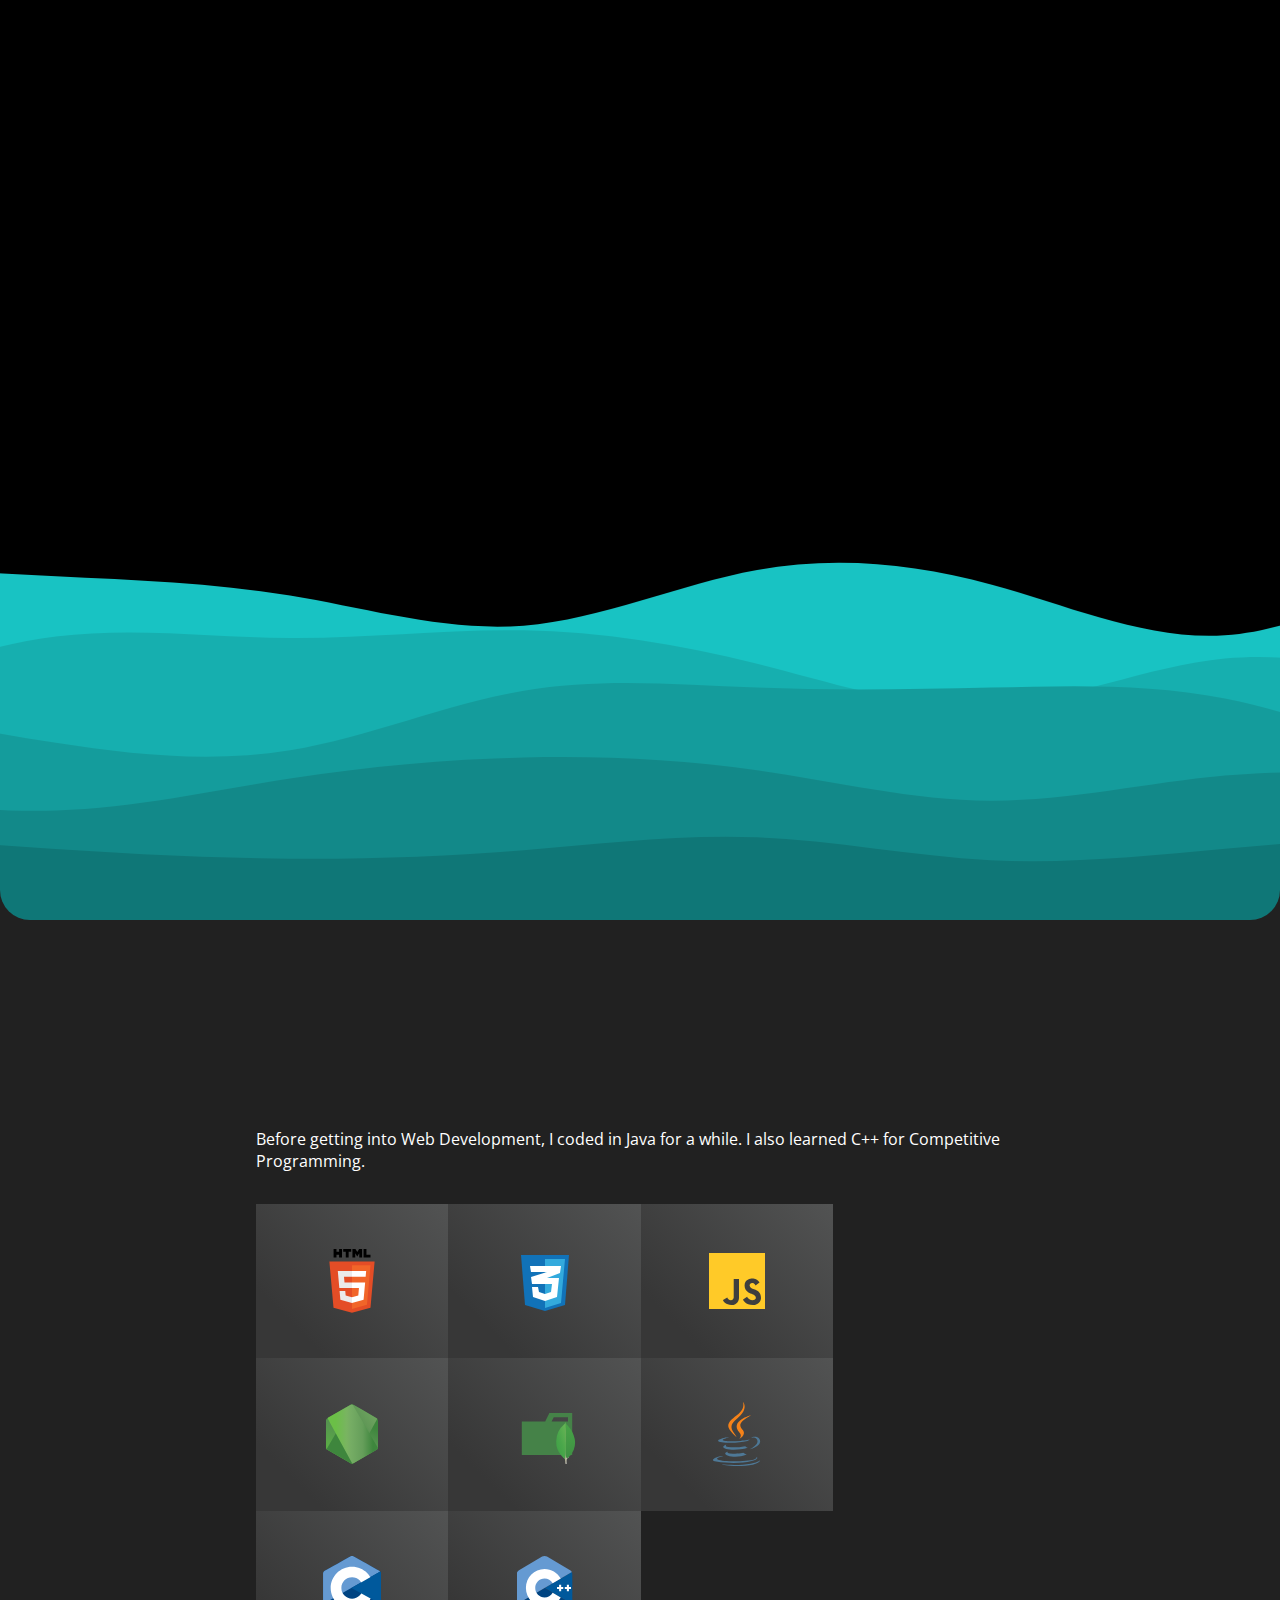
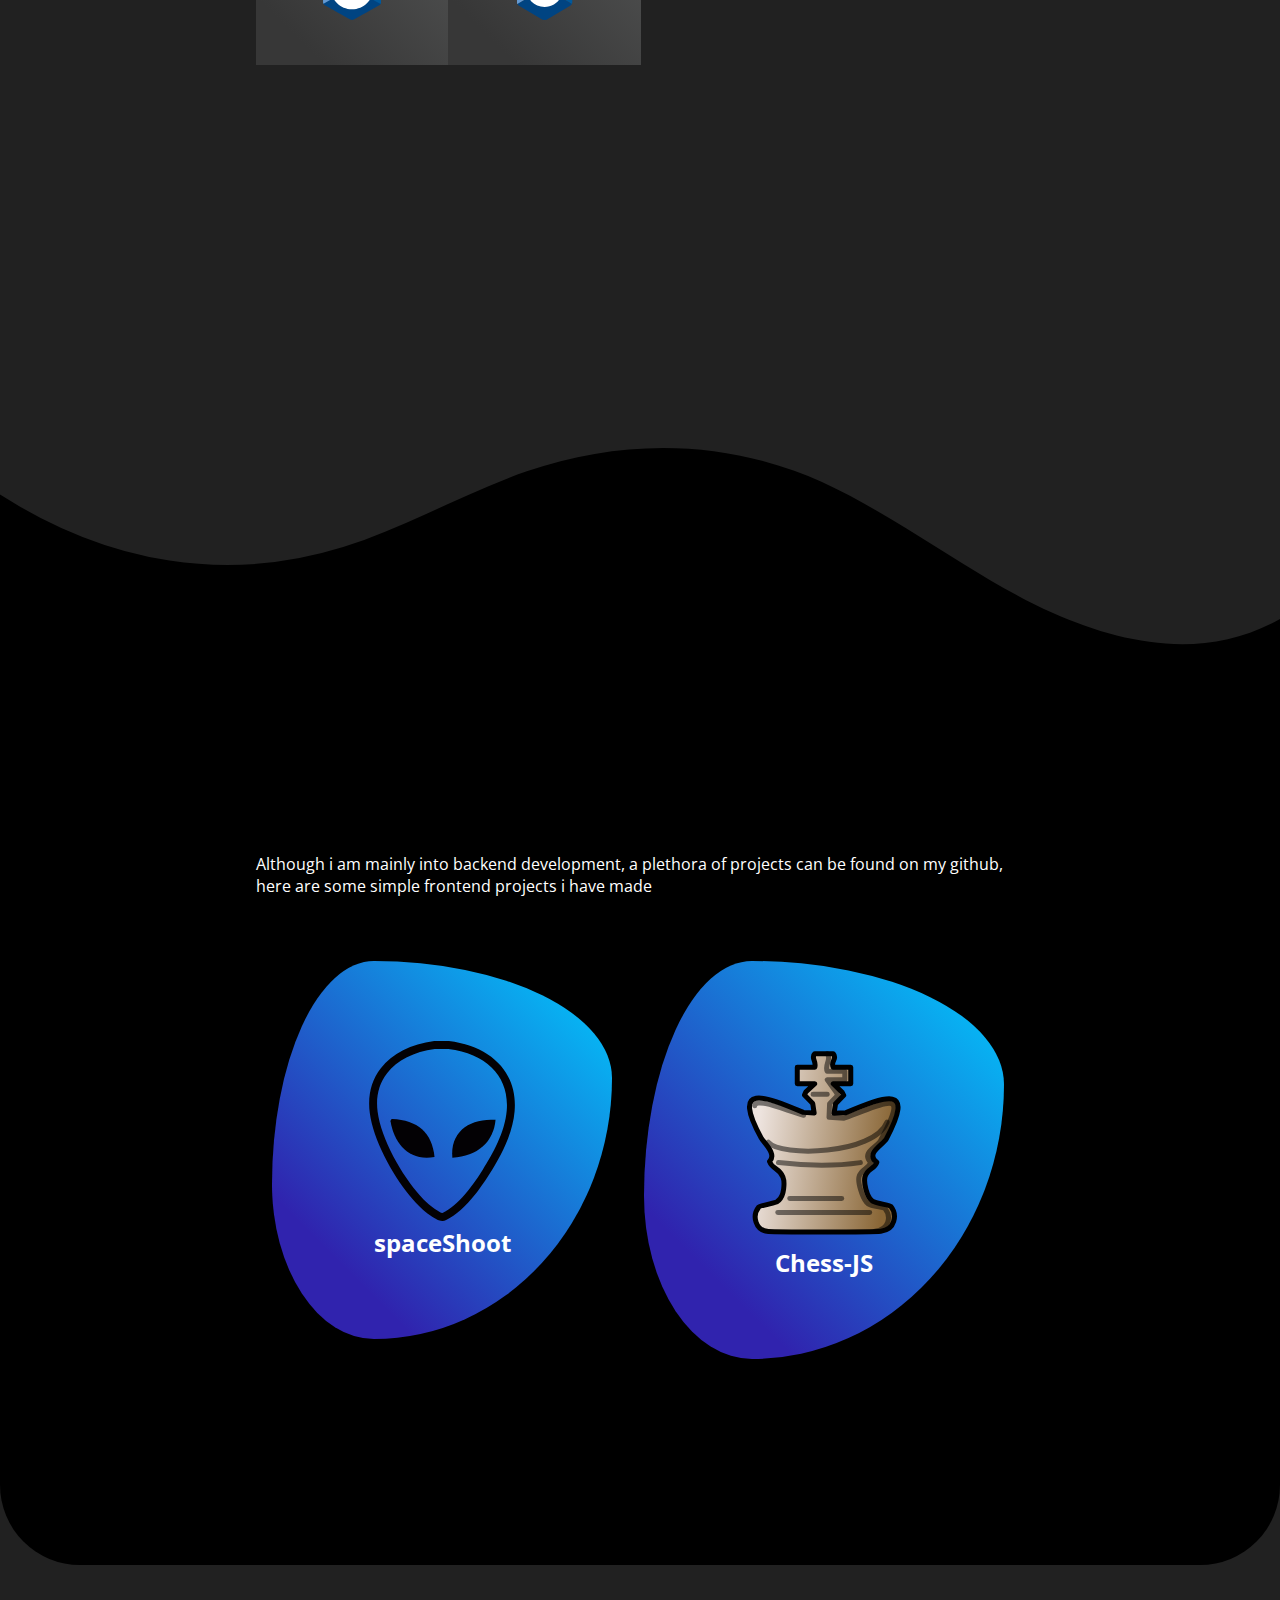
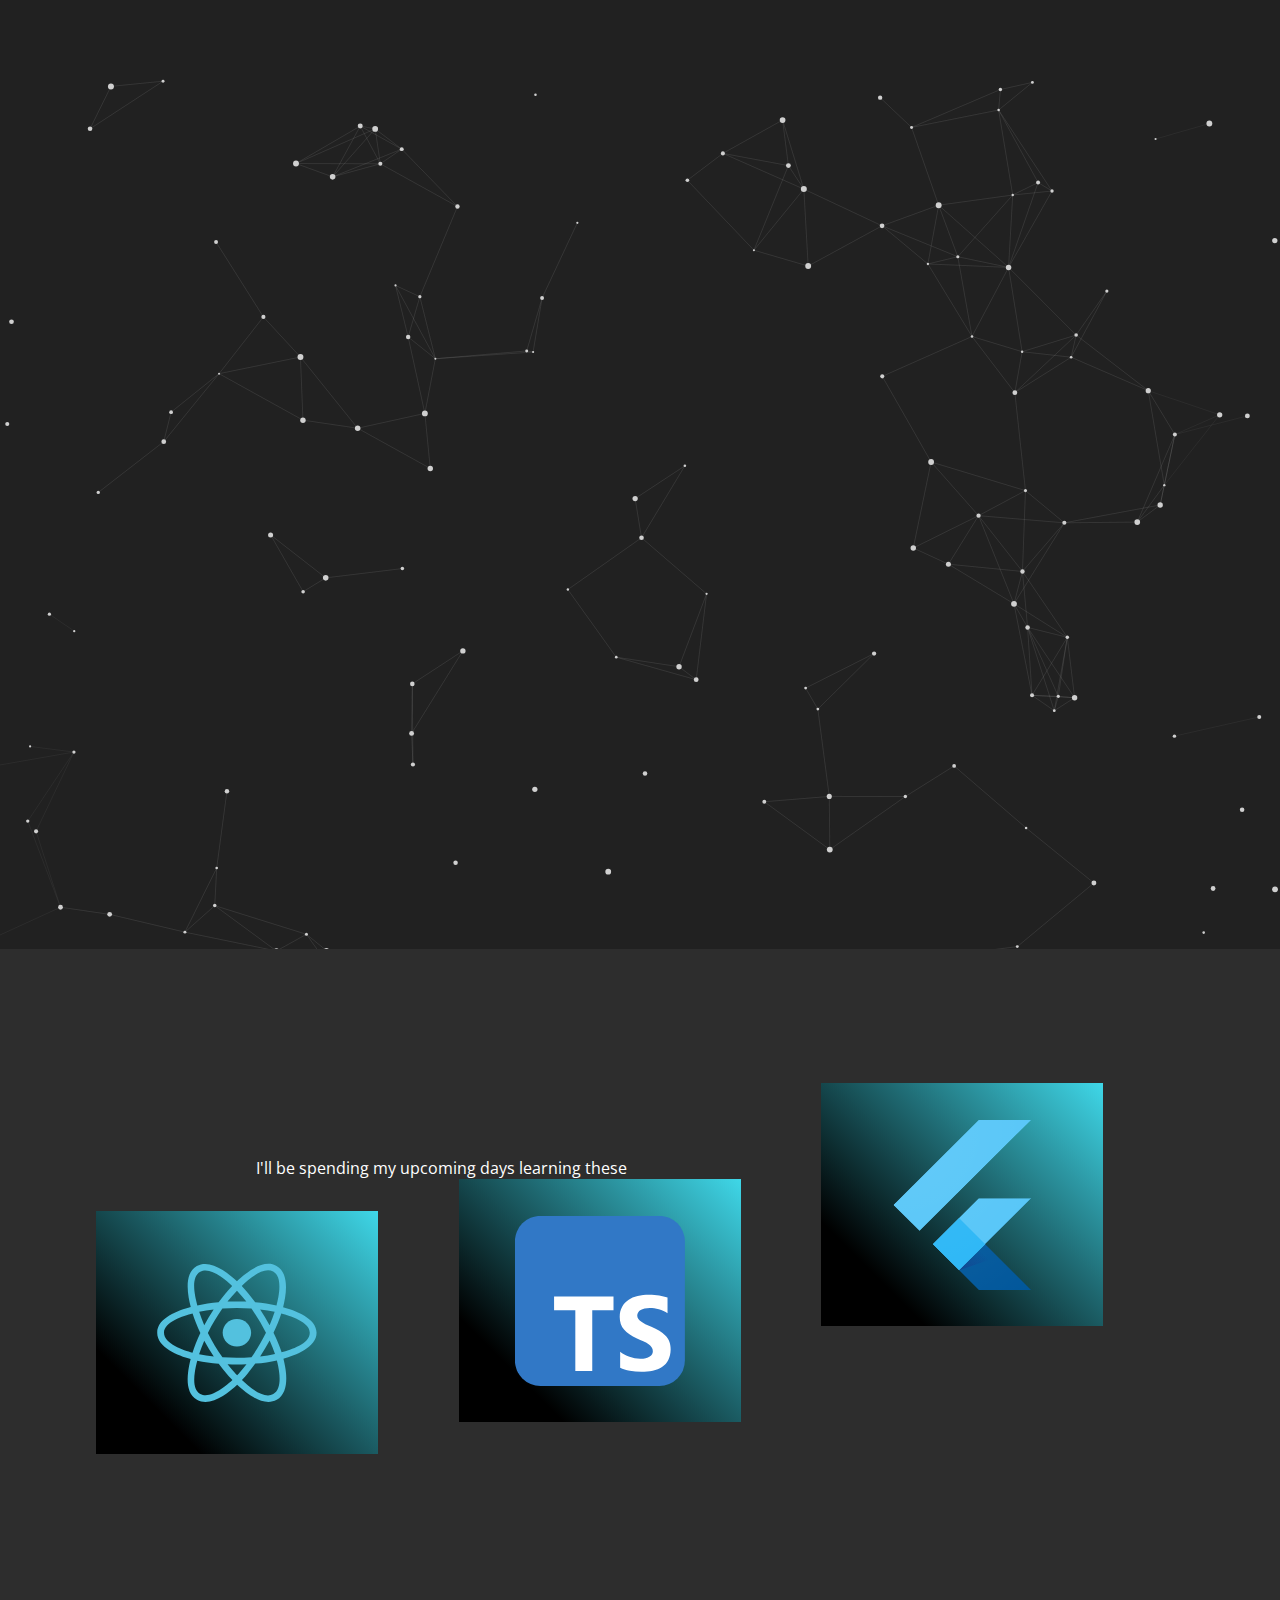
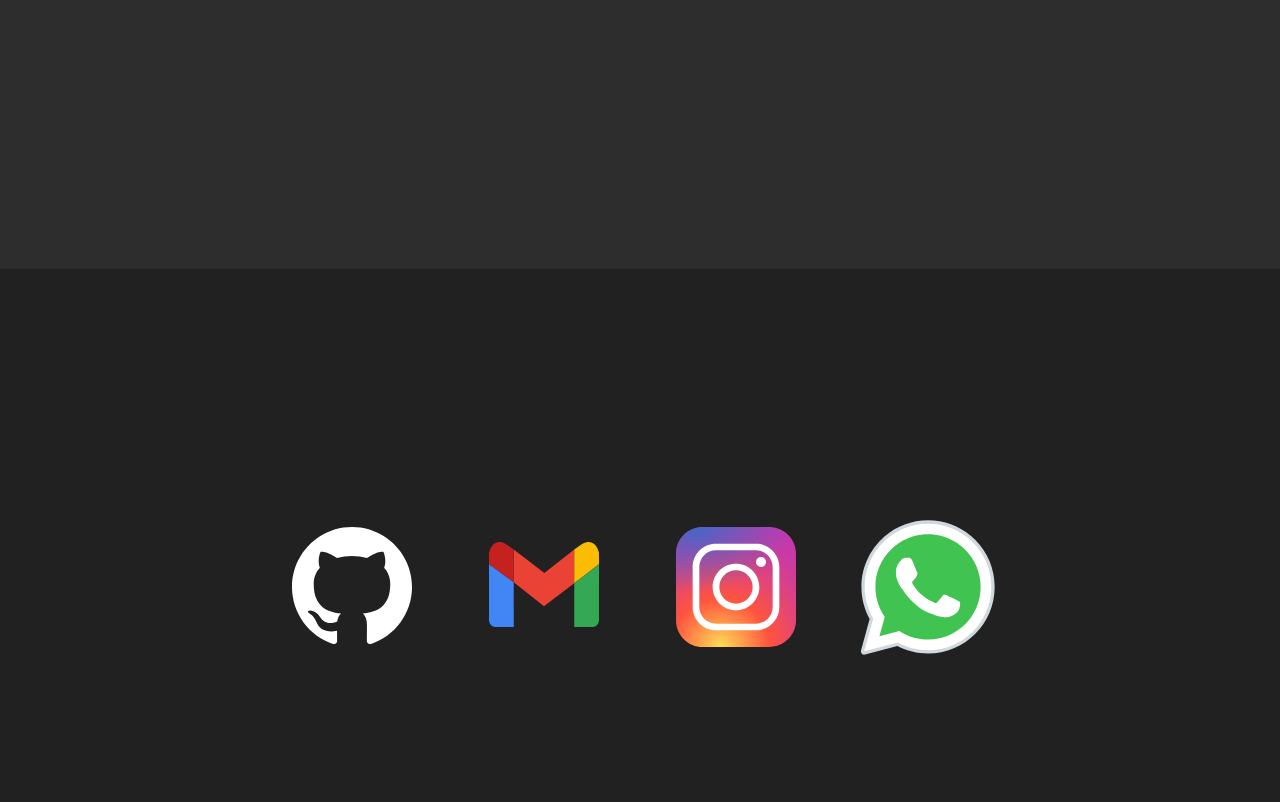
==== index.html @ 0650e553 "corrected indentation" ====
<!DOCTYPE html>
<html lang="en">
<head>
    <meta charset="UTF-8">
    <meta http-equiv="X-UA-Compatible" content="IE=edge">
    <meta name="viewport" content="width=device-width, initial-scale=1.0">
    <link rel="preconnect" href="https://fonts.googleapis.com">
    <link rel="preconnect" href="https://fonts.gstatic.com" crossorigin>
    <link href="https://fonts.googleapis.com/css2?family=Open+Sans&display=swap" rel="stylesheet">
    <link rel="stylesheet" href="style.css">
    <title>Personal Portfolio</title>
</head>
<body>
    
    <section id="section_intro" class="bot_round">
        <h1 class="heading">Hi there!<span class="wave_hi">👋</span></h1>
        <div style="width:8rem"><p style='--animDelay:1s;' class="typ_anim">I'm Kislay Verma,</p></div>
        <div style="width:31.1rem"><p style='--animDelay:3s;' class="typ_anim">An engineering fresher at IIT(BHU), and a programming aficionado.</p></div>
        <div style="width:30.5rem"><p style='--animDelay:5s;' class="typ_anim">I am primarily into Web Development, but I am also fascinated by</p></div>
        <div style="width:22.1rem"><p style='--animDelay:7s;' class="typ_anim"> Competitive Programming and (recently) Web3.</p></div>
        <div style="width:33.5rem"><p style='--animDelay:9s;' class="typ_anim">I recently became a core member of the Club Of Programmers, IIT(BHU).</p></div>
        <br>
        <div style="width:35.5rem"><p style='--animDelay:12s;' class="typ_anim">I am also a polyglot, and I can speak 6 languages at varying levels of fluency.</p></div>
        <img src="./Images/me2.png" alt="my image" class="me">
        
    </section>

    <section class="tech_stacks">
        
        <h1>My Tech Stack</h1>
        <p>Before getting into Web Development, I coded in Java for a while. I also learned C++ for Competitive Programming.</p>
        <div class="tech_stack_container" style="--c2:#525353;--c1:rgb(55, 55, 55);">
            <div class="tech_stack" style="--altitude:0rem;">
                <img src="Images/html.svg" title="HTML" alt="html">
            </div>
            <div class="tech_stack" style="--altitude:0rem;">
                <img src="Images/css.svg" title="CSS" alt="css">
            </div>
            <div class="tech_stack" style="--altitude:0rem;">
                <img src="Images/js.svg" title="JavaScript" alt="js">
            </div>
            <div class="tech_stack" style="--altitude:0rem;">
                <img src="Images/node.svg" title="NodeJS" alt="node">
            </div>
            <!-- <div class="tech_stack" style="--altitude:0rem;">
                <img src="Images/express.svg" title="ExpressJS" alt="express">
            </div> -->
            <div class="tech_stack" style="--altitude:0rem;">
                <img src="Images/mongodb.svg" title="MongoDB" alt="MongoDB">
            </div>
            <div class="tech_stack" style="--altitude:0rem;">
                <img src="Images/java.svg" alt="Java">
            </div>
            <div class="tech_stack" style="--altitude:0rem;">
                <img src="Images/c.svg" alt="C">
            </div>
            <div class="tech_stack" style="--altitude:0rem;">
                <img src="Images/cpp.svg" alt="C++">
            </div>
        </div>
        <div class="custom_curv">
            <svg data-name="Layer 1" xmlns="http://www.w3.org/2000/svg" viewBox="0 0 1200 120" preserveAspectRatio="none">
                <path d="M985.66,92.83C906.67,72,823.78,31,743.84,14.19c-82.26-17.34-168.06-16.33-250.45.39-57.84,11.73-114,31.07-172,41.86A600.21,600.21,0,0,1,0,27.35V120H1200V95.8C1132.19,118.92,1055.71,111.31,985.66,92.83Z" class="shape-fill"></path>
            </svg>
        </div>
    </section>


    
    <section class="frontend_projs black">
        <h1>My frontend projects</h1>
        <p>Although i am mainly into backend development, a plethora of projects can be found on my github, here are some simple frontend projects i have made</p>
        <div id="proj_grid">
            <a href="https://kuv2707.github.io/spaceShoot/" target="_blank">
                <div class="card">
                    <img src="./Images/alien.svg" alt="chess_icon">
                    <h2>spaceShoot</h2>
                </div>

            </a>
            <a href="https://kuv2707.github.io/Chess-JS/" target="_blank">
                <div class="card">
                    <img src="./Images/wk.svg" alt="chess_icon">
                    <h2>Chess-JS</h2>
                </div>

            </a>
            <a href="https://kuv2707.github.io/Minesweeper-JS/" target="_blank">
                <div class="card">
                    <p style="font-size:150px">💣</p>
                    <h2>Minesweeper-JS</h2>
                </div>

            </a>
            <a href="https://kuv2707.github.io/2048-JS/" target="_blank">
                <div class="card">
                    <p style="font-size:150px">&nbsp;2&nbsp;</p>
                    <h2>2048-JS</h2>
                </div>

            </a>
        </div>
    </section>
    <section class="copsanim">
        <h1>A little something I made...</h1>
        <canvas class="anim"></canvas>
    </section>
    <section class="bgcol212121" id="blob_anim">
        
        <h1>Future plans</h1>
        <p>I'll be spending my upcoming days learning these</p>
        <div class="tech_stack_container_fut" style="--c1:black;--c2:rgb(63, 215, 232);">
            <div class="tech_stack fut_tech" style="--altitude:2rem;">
                <img src="Images/react.svg" title="ReactJS" alt="react">
            </div>
            <div class="tech_stack fut_tech" style="--altitude:0rem;">
                <img src="Images/ts.svg" title="TypeScript" alt="ts">
            </div>
            <div class="tech_stack fut_tech" style="--altitude:-6rem;">
                <img src="Images/flutter.svg" title="Flutter" alt="flutter">
            </div>
        </div>
    </section>
    
    <section id="section_social">
        <h1>Get in touch with me</h1>
        <div id="reach_me">
            <a href="https://github.com/kuv2707/" target="_blank">
                <img class="social" src="./Images/github.svg" alt="github">
            </a>
            <a href="mailto:kislayuv27[at]gmail.com" target="_blank">
                <img class="social" src="./Images/gmail.svg" alt="gmail">
            </a>
            <a href="https://www.instagram.com/kuv_2707/" target="_blank">
                <img class="social" src="./Images/insta.svg" alt="instagram">
            </a>
            <a href="https://wa.me/918340501229" target="_blank">
                <img class="social" src="./Images/wapp.svg" alt="whatsapp">
            </a>
            <a href="https://www.linkedin.com/in/kislay-verma-147614256/" target="_blank">
                <img class="social" src="./Images/linkedin.svg" alt="linkedin">
            </a>
            <a href="https://twitter.com/kislayuv27" target="_blank">
                <img class="social" src="./Images/twitter.svg" alt="twitter">
            </a>
        </div>
    </section>
    <script src="./scripts/intersect.js"></script>
    <script src="./scripts/COPS_anim.js"></script>
</body>
</html>
---- style.css ----
html
{
    font-family: "Open Sans", sans-serif;
    
}
@media only screen and (max-width: 600px) {
    html
    {
        font-size: 12px;
    }
}
:root
{
    --techStackHt:125vh;
}
*
{
    border: none;
    margin:0;
    padding:0;
    transition: all .5s;
    user-select: none;
}
*:link,:visited
{
    text-decoration: none;
    color: white;
}
*::selection
{
    background-color: rgb(110, 110, 110);
    border-radius: 10px;
}
body
{
    margin:0;
    background-color: rgb(33, 33, 33);
    color:white;
    overflow-x: hidden;
}
::-webkit-scrollbar
{
    width: 15px;
}
::-webkit-scrollbar-thumb
{
    background-color:#18c3c3;
    border-radius: 10px;
}
.wave_hi
{
    display: inline-block;
    transition-property: scale,translate;
    transition-duration: 200ms;
}
.wave_hi:hover
{
    animation: wave 200ms linear infinite;
    transform-origin: center;
    scale:1.9;
    translate: 15px;
}
@keyframes wave {
    0% {
      transform: rotate( 0.0deg) ;
    }
    50% {
      transform: rotate(14.0deg) ;
    }
    100% {
        transform: rotate( 0.0deg) ;
      }
}
h1
{
    margin-bottom: 2rem;
    /* color:#212121; */
    opacity:0;
}
.drop_down_anim
{
    animation:drop-down 1s ease-out forwards;
}
@keyframes drop-down {
    
    0%
    {
        transform:  translateY(-100px);
        opacity: 0;
    }
    100%{
        transform:  translateY(0);
        opacity: 1;
    }
}
.typ_anim
{
    animation: typing 2s linear forwards;
    animation-delay: var(--animDelay);
    white-space: nowrap;
    overflow: hidden;
    width:0;
}
@keyframes typing {
    from {
      width: 0;
    }
    to {
      width: 100%;
    }
  }
  
  @keyframes blinkTextCursor {
    from {
      border-right-color: white;
    }
    to {
      border-right-color: transparent;
    }
  }
section
{
    min-height: 80vh;
    position: relative;
    /* display: flex;
    flex-direction: column;
    align-items: center; */
    padding: 100px 20vw;
    overflow: hidden ;
}
.me
{
    position: absolute;
    transform:  translateY(-1600px);
    right:5rem;
    animation:drop-in 2.5s ease-out forwards, wobble 10s linear infinite;
    animation-delay: 3s;
    animation-timing-function: cubic-bezier(0.34, 1.56, 0.64, 1);
    transition-property: scale;
    transition-duration: 200ms;
    height:25rem;
}
.me:hover
{
    scale: 1.1;
}
@keyframes drop-in {
    0%
    {
        transform:  translateY(-1600px);
        /* border-radius: 19% 81% 24% 76% / 64% 52% 48% 36%   ; */
    }
    60%
    {
        /* border-radius: 59% 41% 41% 59% / 43% 30% 70% 57%   ; */
    }
    100%{
        transform:  translateY(-16rem);
        /* border-radius: 19% 81% 24% 76% / 64% 52% 48% 36%  ; */
    }
}
.bord_curv
{
    border-bottom-left-radius: 50%;
    border-bottom-right-radius: 50%;
    border-top-left-radius: 30px;
    border-top-right-radius: 30px;
}

.frontend_projs
{
    border-bottom-left-radius: 80px;
    border-bottom-right-radius: 80px;
    margin-bottom: 4rem;
}


.bgcol212121
{
    background-color: rgb(45, 45, 45);
}
.favcol
{
    background-color:#0f7777;
}
.black
{
    background-color: black;
}
.tech_stacks
{
    min-height: var(--techStackHt);
}
.tech_stack_container_fut
{
    display: grid;
    grid-template-columns: repeat(3,1fr);
    margin-left: -10rem ;
    margin-right: -10rem;
}

@media only screen and (max-width: 600px) {
    .tech_stack_container_fut
    {
        display: grid;
        grid-template-rows: repeat(3,1fr);
        grid-template-columns: 0;
        margin-left: -10rem ;
        margin-right: -10rem;
    }
}

@media only screen and (min-width: 600px) {
    .tech_stack_container_fut
    {
        display: grid;
        grid-template-columns: repeat(3,1fr);
        margin-left: -10rem ;
        margin-right: -10rem;
    }
}
.tech_stack_container
    {
        display: flex;
        flex-wrap: wrap;
        margin-top:2rem;
        /* margin-left: -10rem ;
        margin-right: -10rem; */
    }
.tech_stack
{
    width:8vw;
    height:8vw;
    background-color: white;
    animation: wobble 12s linear infinite;
    padding:2vw 5vh;
    /* margin-left: -10rem; */
    background-image: linear-gradient(45deg,var(--c1) 20%,var(--c2) 100%);
    transform: translateY(var(--altitude));
}
.tech_stacks .tech_stack *
{
    height:5vw;
    position: absolute;
    left:50%;
    top:50%;
    transform: translateX(-50%) translateY(-50%);
    padding-left: 0;
    transition: border-radius 200ms ease-out;
}
.custom_curv {
    position: absolute;
    top: 0;
    left: 0;
    width: 100%;
    overflow: hidden;
    transform: rotate(0) translateY(var(--techStackHt));
}

.custom_curv svg {
    position: relative;
    display: block;
    width: calc(100% + 1.3px);
    height: 217px;
}

.custom_curv .shape-fill {
    fill: black;
}
h1
{
    font-size: 3.5rem;
}

#layered_waves
{
    position: absolute;
    width:100vw;
    height:100vh;
    margin: -100px -20vw;
    z-index: -1;
}

#section_intro
{
    background-image: url("./Images/layered-waves-haikei.svg");
    background-repeat: no-repeat;
    background-size: cover;
    background-position: center;
}


.bot_round
{
    border-bottom-left-radius: 30px;
    border-bottom-right-radius: 30px;
}

.custom-shape-divider-top-1685290377 {
    position: absolute;
    top: 0;
    left: 0;
    width: 100%;
    overflow: hidden;
    transform: rotate(180deg);
}

.custom-shape-divider-top-1685290377 svg {
    position: relative;
    display: block;
    width: calc(100% + 1.3px);
    height: 138px;
}

.custom-shape-divider-top-1685290377 .shape-fill {
    fill: #212121;
}

.custom-shape-divider-bottom-1685290547 {
    position: absolute;
    bottom: 0;
    left: 0;
    width: 100%;
    overflow: hidden;
    line-height: 0;
}

.custom-shape-divider-bottom-1685290547 svg {
    position: relative;
    display: block;
    width: calc(105% + 1.3px);
    height: 241px;
}

.custom-shape-divider-bottom-1685290547 .shape-fill {
    fill: #212121;
}



#proj_grid
{
    display: flex;
    flex-direction: row;
    overflow-x: scroll;
    overflow-y: hidden;
    border-radius: 10px;
    
}
#proj_grid::-webkit-scrollbar-track {
    background-color: #073838;
    border-radius: 20px;
    scroll-padding-left: 20px;
}
.fut_tech
{
    width:15vw;
    height:15vw;
}
.fut_tech img
{
    height:70%;
    position: absolute;
    left:50%;
    top:50%;
    transform: translateX(-50%) translateY(-50%);

    object-fit: contain;
}
.card
{
    margin:4rem 3rem;
    border-radius: 30% 70% 70% 30% / 59% 31% 69% 41% ;
    background-image: linear-gradient(45deg,#3023AE 20%,#00ccff 100%);
    text-align: center;
    padding:5rem 5rem;
    margin-right:1rem;
    margin-left:1rem;
    z-index: -1;
    transition: transform 200ms ease-in-out;
    animation: wobble 12s linear infinite;
}
#blob_anim
{
    animation: wobble 12s ease-in-out infinite;
}
@keyframes wobble
{
    0%
    {
        border-radius: 49% 51% 50% 50% / 34% 52% 48% 66%  ;
    }
    50%
    {
        border-radius: 49% 51% 24% 76% / 64% 52% 48% 36%      ;
    }
    100%
    {
        border-radius: 49% 51% 50% 50% / 34% 52% 48% 66%  ;
    }
}

.card:hover
{
    transform: scale(1.1);
}
#reach_me
{
    display: flex;
    flex-direction: row;
    padding-top:30px;
    padding-bottom:30px;
    overflow-x: scroll;
    border-radius: 3px;
    
}

.social
{
    width: 10rem;
    height: 10rem;
    margin: 0 1rem;
    transition: transform 200ms ease-in-out;
}
#reach_me:hover .social:not(:hover)
{
    transform: scale(0.9);
}
.social:hover
{
    transform: scale(1.15) translateY(-1rem);
}
#section_social
{
    min-height: 200px;
    
}

.anim
{
    left:-100px;
    top:50px;
    position: absolute;
}
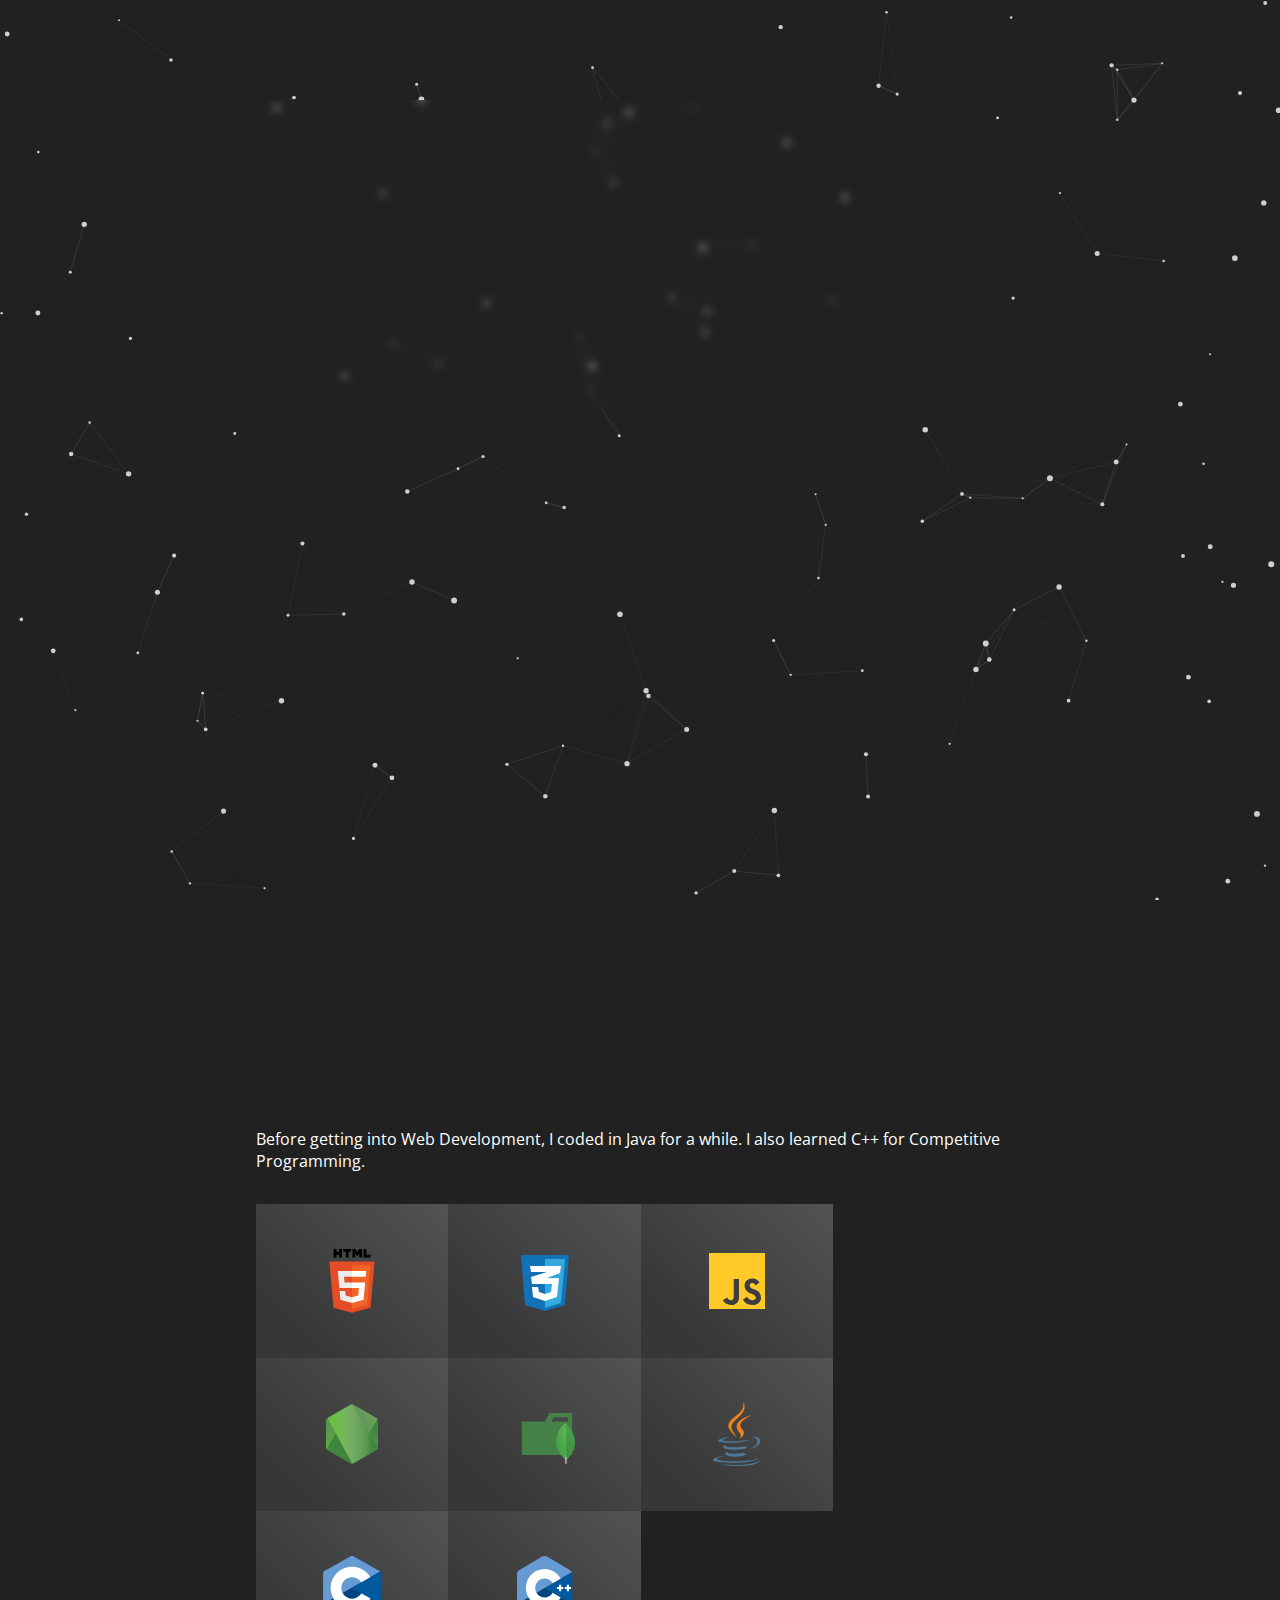
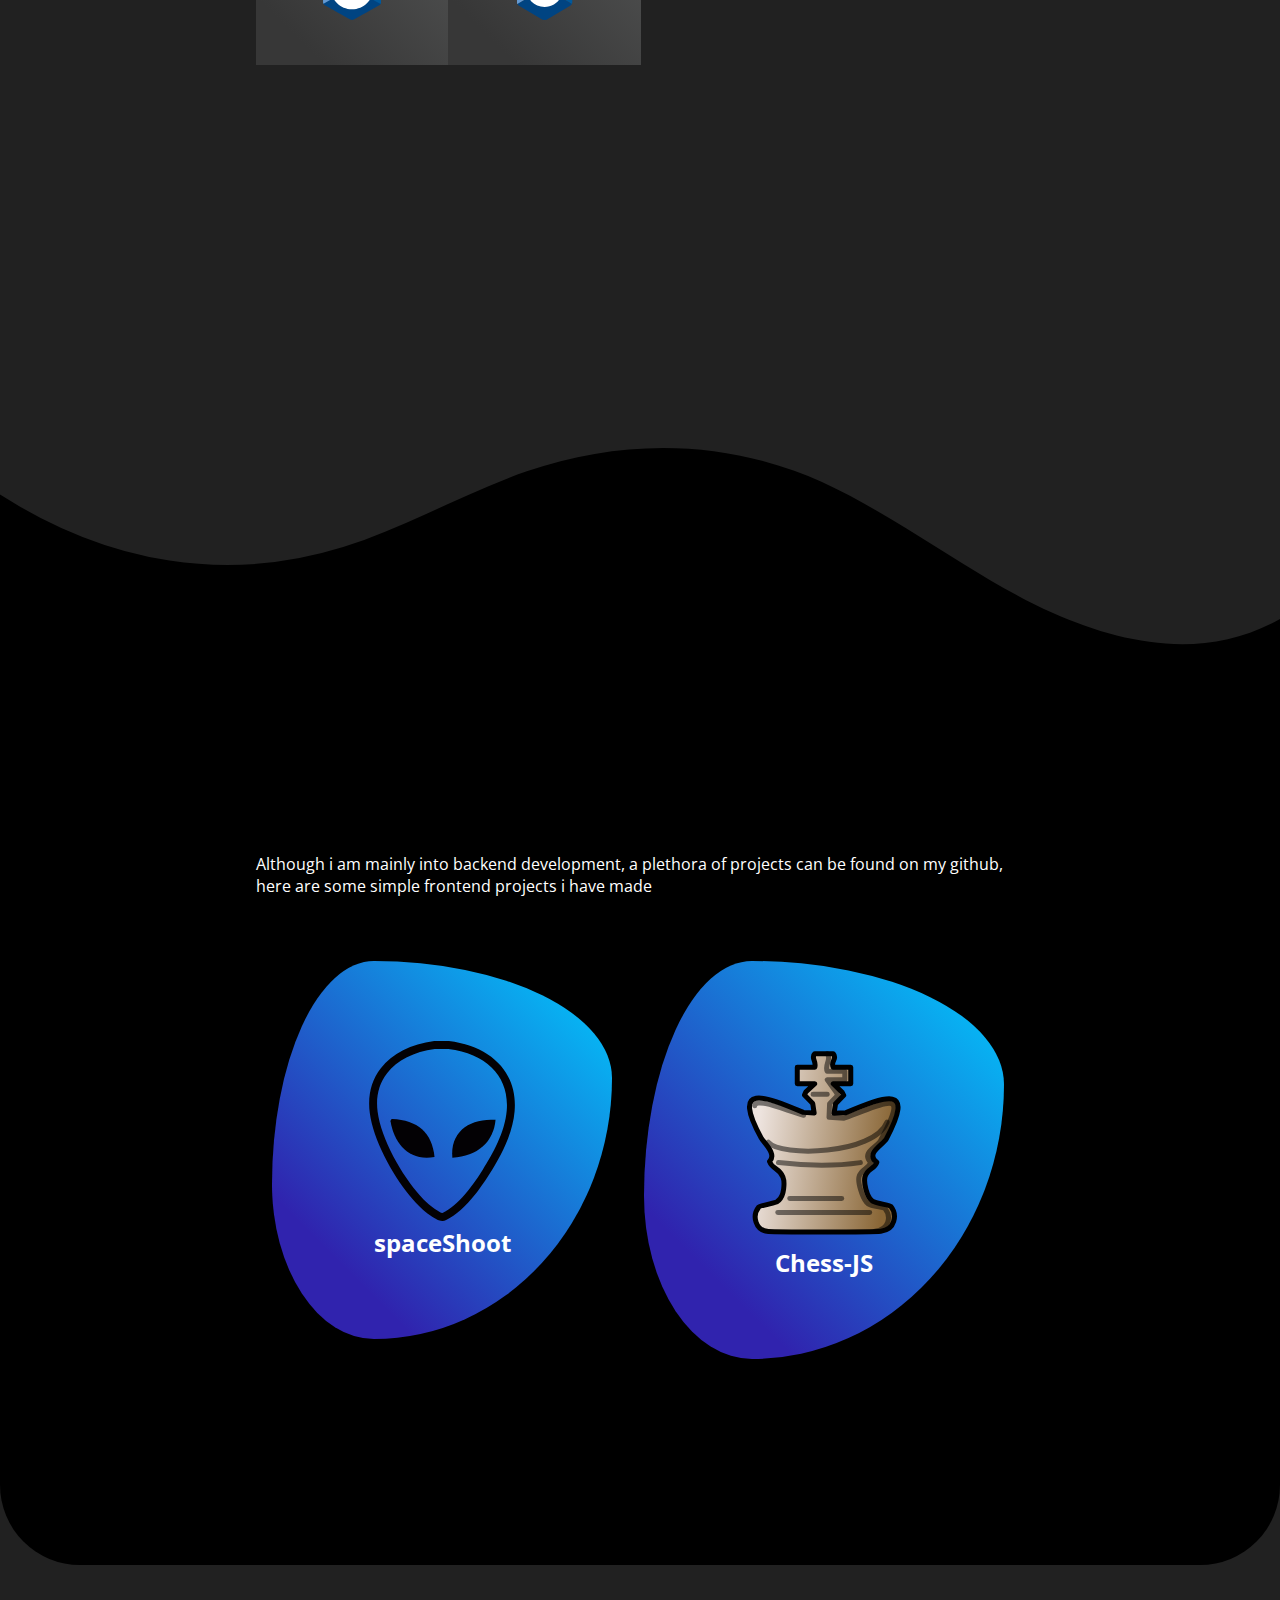
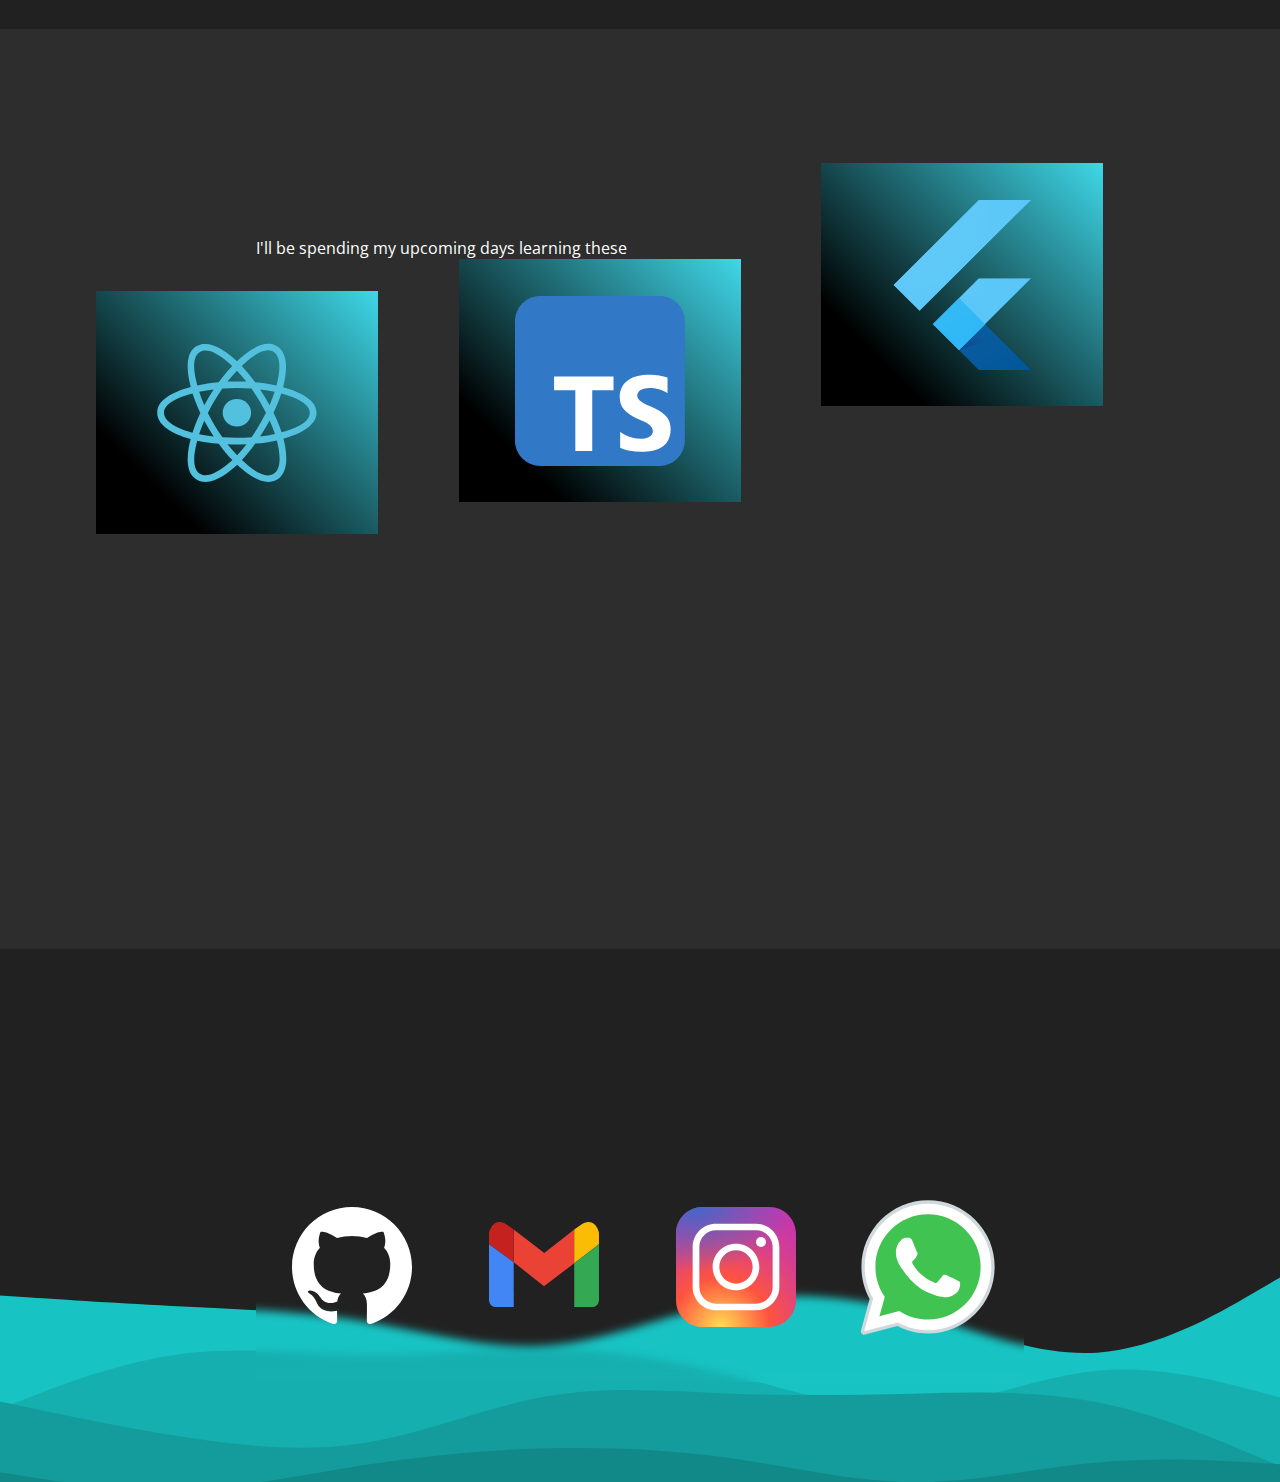
==== commit e1cfff4d: "added anim on page" ====
--- a/index.html
+++ b/index.html
@@ -11,16 +11,20 @@
     <title>Personal Portfolio</title>
 </head>
 <body>
-    
     <section id="section_intro" class="bot_round">
-        <h1 class="heading">Hi there!<span class="wave_hi">👋</span></h1>
-        <div style="width:8rem"><p style='--animDelay:1s;' class="typ_anim">I'm Kislay Verma,</p></div>
-        <div style="width:31.1rem"><p style='--animDelay:3s;' class="typ_anim">An engineering fresher at IIT(BHU), and a programming aficionado.</p></div>
-        <div style="width:30.5rem"><p style='--animDelay:5s;' class="typ_anim">I am primarily into Web Development, but I am also fascinated by</p></div>
-        <div style="width:22.1rem"><p style='--animDelay:7s;' class="typ_anim"> Competitive Programming and (recently) Web3.</p></div>
-        <div style="width:33.5rem"><p style='--animDelay:9s;' class="typ_anim">I recently became a core member of the Club Of Programmers, IIT(BHU).</p></div>
-        <br>
-        <div style="width:35.5rem"><p style='--animDelay:12s;' class="typ_anim">I am also a polyglot, and I can speak 6 languages at varying levels of fluency.</p></div>
+        <canvas class="anim"></canvas>
+        <div class="text_container">
+            <h1 class="heading">Hi there!<span class="wave_hi">👋</span></h1>
+            <br>
+            <div style="width:8rem"><p style='--animDelay:1s;' class="typ_anim">I'm Kislay Verma,</p></div>
+            <br>
+            <div style="width:31.1rem"><p style='--animDelay:3s;' class="typ_anim">An engineering fresher at IIT(BHU), and a programming aficionado.</p></div>
+            <div style="width:30.5rem"><p style='--animDelay:5s;' class="typ_anim">I am primarily into Web Development, but I am also fascinated by</p></div>
+            <div style="width:22.1rem"><p style='--animDelay:7s;' class="typ_anim"> Competitive Programming and (recently) Web3.</p></div>
+            <div style="width:33.5rem"><p style='--animDelay:9s;' class="typ_anim">I recently became a core member of the Club Of Programmers, IIT(BHU).</p></div>
+            <br>
+            <div style="width:35.5rem"><p style='--animDelay:12s;' class="typ_anim">I am also a polyglot, and I can speak 6 languages at varying levels of fluency.</p></div>
+        </div>
         <img src="./Images/me2.png" alt="my image" class="me">
         
     </section>
@@ -101,10 +105,10 @@
             </a>
         </div>
     </section>
-    <section class="copsanim">
+    <!-- <section class="copsanim">
         <h1>A little something I made...</h1>
         <canvas class="anim"></canvas>
-    </section>
+    </section> -->
     <section class="bgcol212121" id="blob_anim">
         
         <h1>Future plans</h1>
--- a/style.css
+++ b/style.css
@@ -71,11 +71,24 @@
         transform: rotate( 0.0deg) ;
       }
 }
+#section_intro div
+{
+    display: inline-block;
+}
+#section_intro .text_container
+{
+    backdrop-filter: blur(4px);
+    padding:20px;
+    border-radius: 10px;
+    background-color: #21212133;
+    width:580px;
+}
 h1
 {
     margin-bottom: 2rem;
     /* color:#212121; */
     opacity:0;
+    display: inline-block;
 }
 .drop_down_anim
 {
@@ -155,7 +168,7 @@
         /* border-radius: 59% 41% 41% 59% / 43% 30% 70% 57%   ; */
     }
     100%{
-        transform:  translateY(-16rem);
+        transform:  translateY(3rem);
         /* border-radius: 19% 81% 24% 76% / 64% 52% 48% 36%  ; */
     }
 }
@@ -190,6 +203,7 @@
 .tech_stacks
 {
     min-height: var(--techStackHt);
+    
 }
 .tech_stack_container_fut
 {
@@ -281,13 +295,6 @@
     z-index: -1;
 }
 
-#section_intro
-{
-    background-image: url("./Images/layered-waves-haikei.svg");
-    background-repeat: no-repeat;
-    background-size: cover;
-    background-position: center;
-}
 
 
 .bot_round
@@ -412,9 +419,11 @@
     padding-bottom:30px;
     overflow-x: scroll;
     border-radius: 3px;
-    
-}
-
+    backdrop-filter: blur(4px);
+}
+#reach_me::-webkit-scrollbar-thumb {
+    background-color: #084444;
+}
 .social
 {
     width: 10rem;
@@ -432,13 +441,17 @@
 }
 #section_social
 {
-    min-height: 200px;
-    
+    min-height: 300px;
+    background-image: url("./Images/layered-waves-haikei.svg");
+    background-repeat: no-repeat;
+    background-size: cover;
+    background-position: center;
 }
 
 .anim
 {
     left:-100px;
-    top:50px;
+    /* top:50px; */
+    margin-top: -100px;
     position: absolute;
 }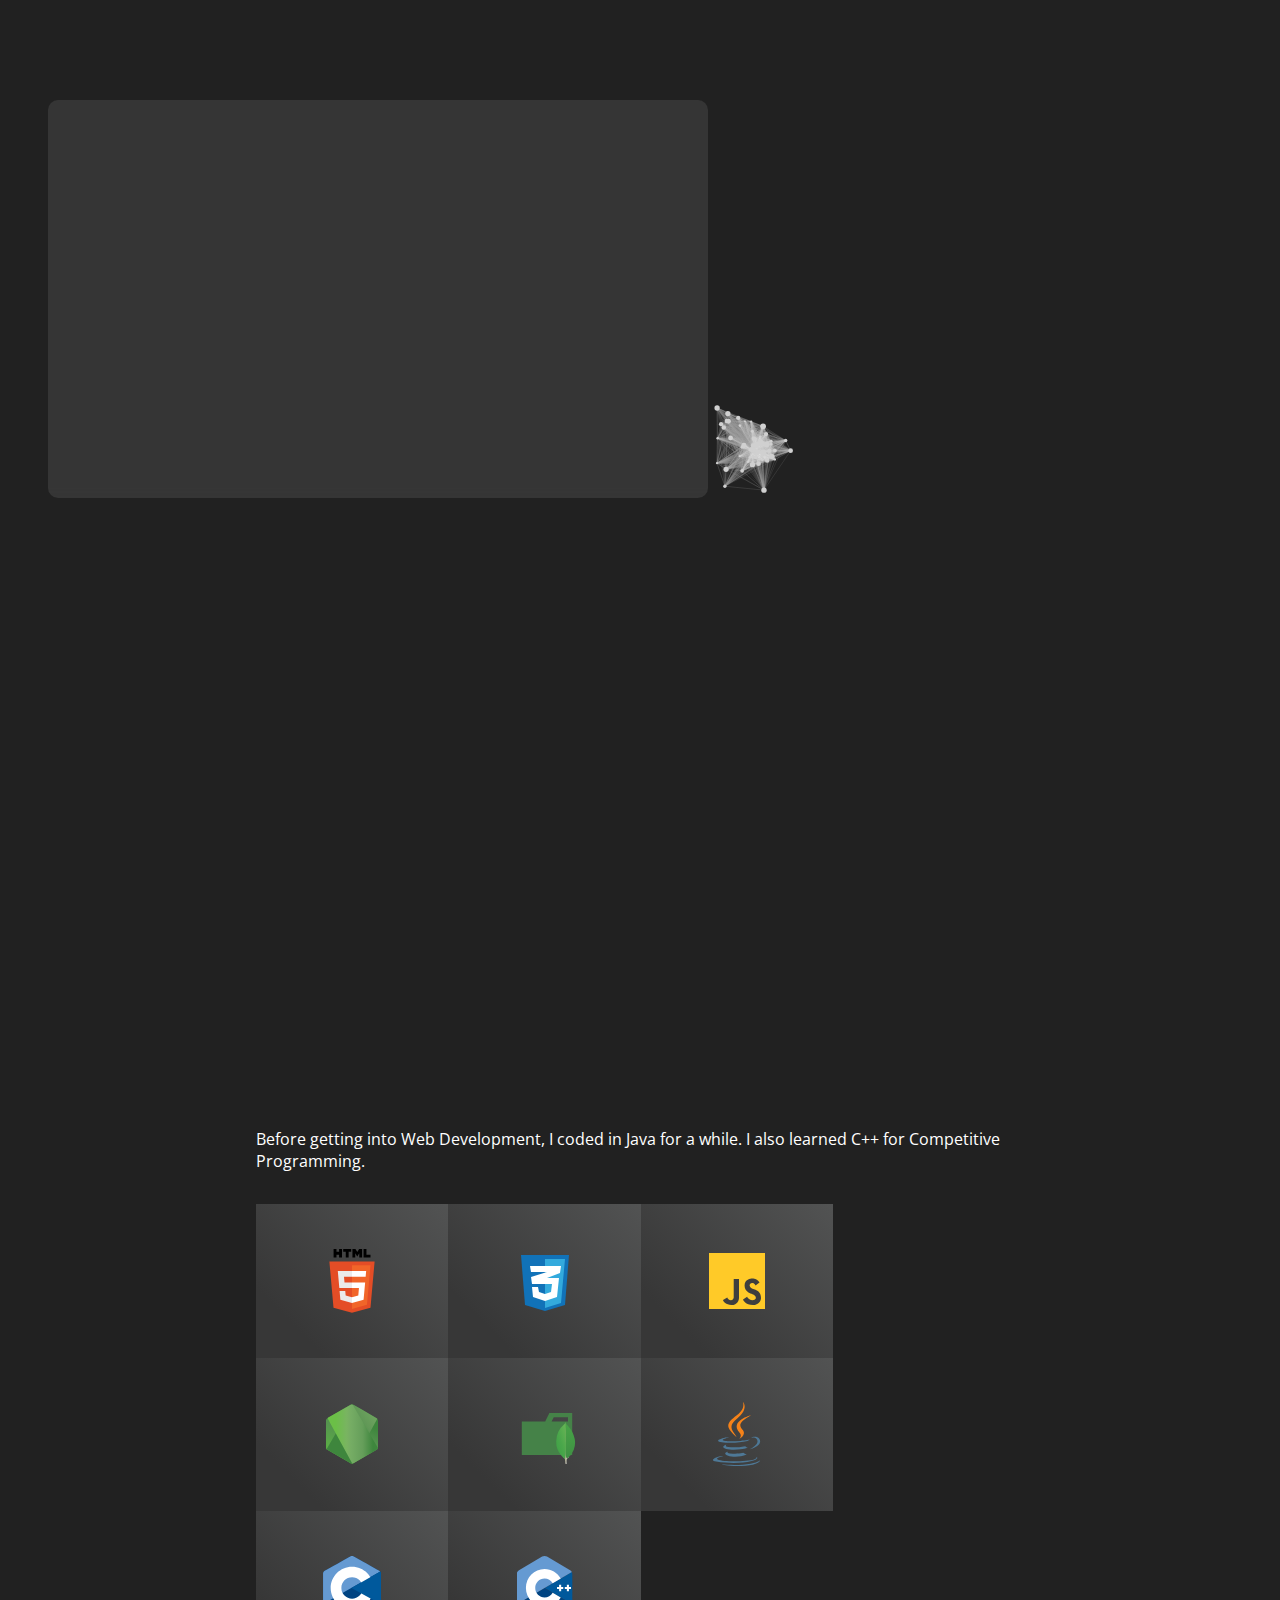
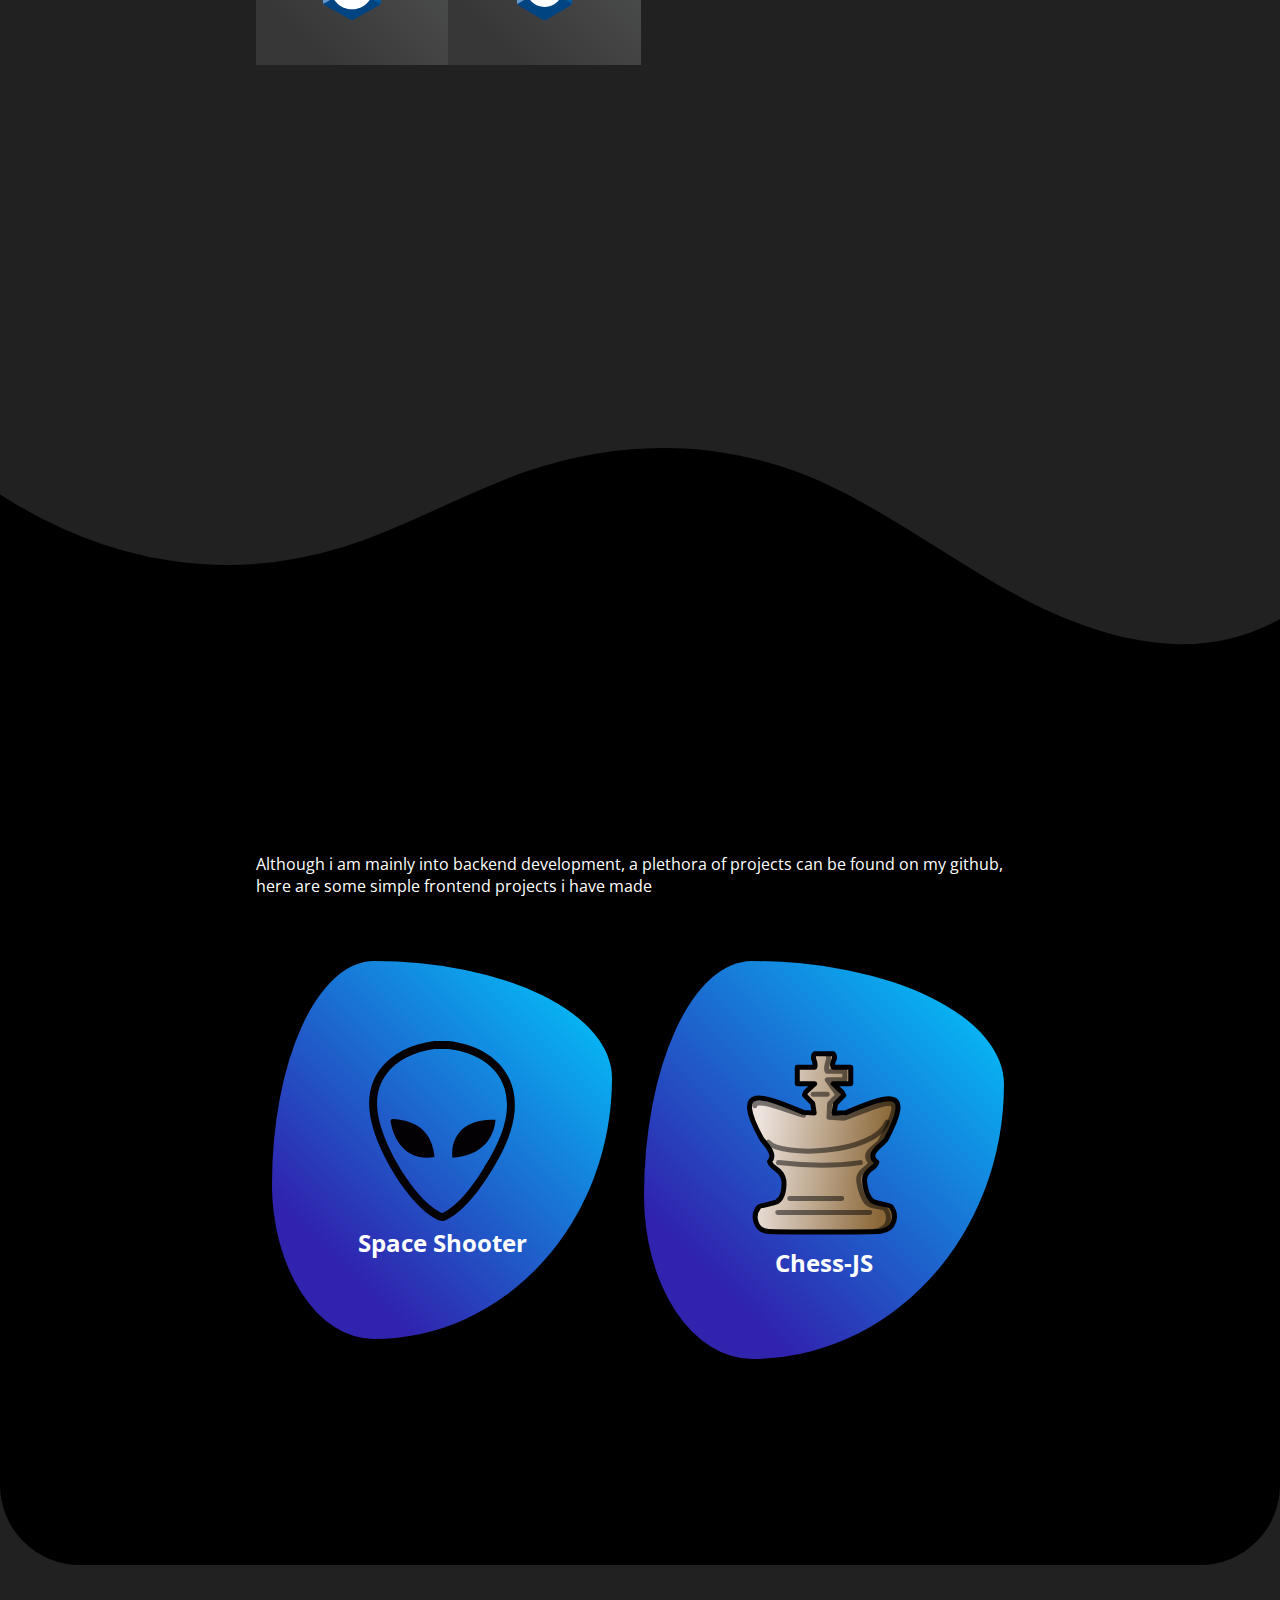
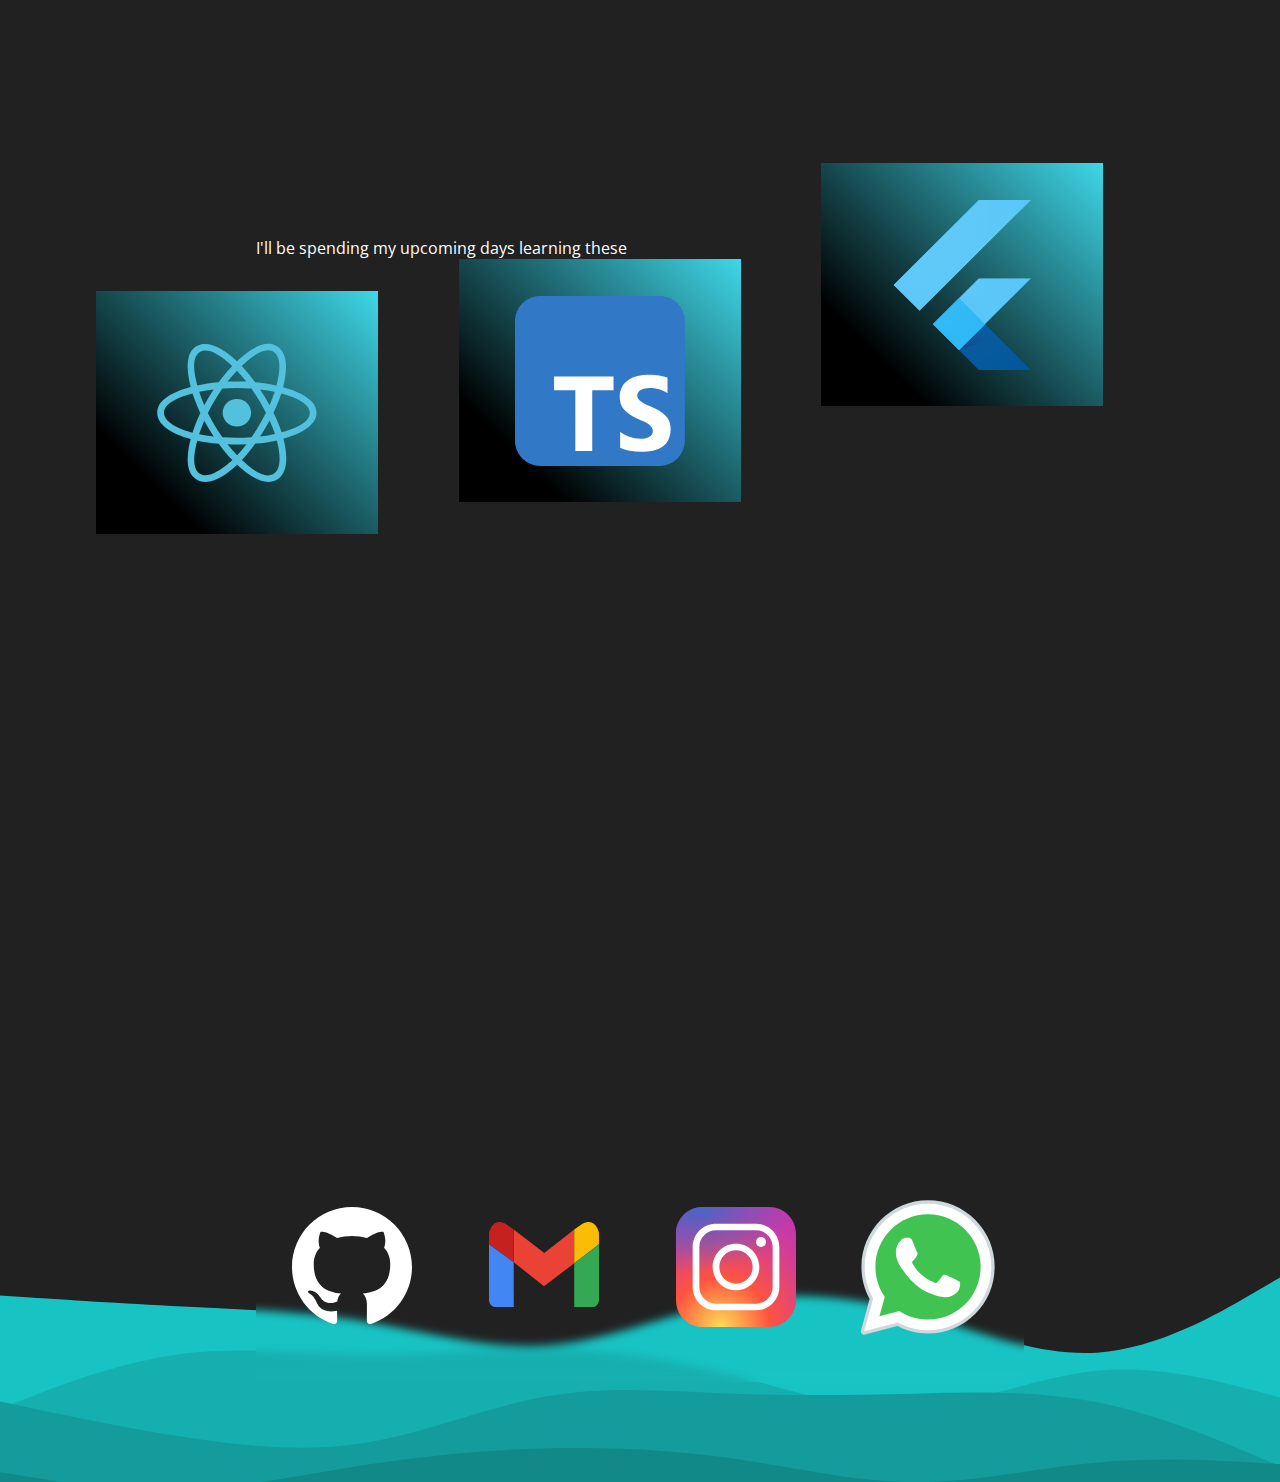
==== commit 37022bda: "anim change" ====
--- a/index.html
+++ b/index.html
@@ -13,7 +13,7 @@
 <body>
     <section id="section_intro" class="bot_round">
         <canvas class="anim"></canvas>
-        <div class="text_container">
+        <div class="text_container blob_anim">
             <h1 class="heading">Hi there!<span class="wave_hi">👋</span></h1>
             <br>
             <div style="width:8rem"><p style='--animDelay:1s;' class="typ_anim">I'm Kislay Verma,</p></div>
@@ -78,7 +78,7 @@
             <a href="https://kuv2707.github.io/spaceShoot/" target="_blank">
                 <div class="card">
                     <img src="./Images/alien.svg" alt="chess_icon">
-                    <h2>spaceShoot</h2>
+                    <h2>Space Shooter</h2>
                 </div>
 
             </a>
@@ -109,7 +109,7 @@
         <h1>A little something I made...</h1>
         <canvas class="anim"></canvas>
     </section> -->
-    <section class="bgcol212121" id="blob_anim">
+    <section class="bgcol212121" class="blob_anim">
         
         <h1>Future plans</h1>
         <p>I'll be spending my upcoming days learning these</p>
--- a/style.css
+++ b/style.css
@@ -71,16 +71,21 @@
         transform: rotate( 0.0deg) ;
       }
 }
+#section_intro
+{
+    padding-left:3rem;
+}
 #section_intro div
 {
     display: inline-block;
 }
-#section_intro .text_container
+.text_container
 {
     backdrop-filter: blur(4px);
-    padding:20px;
+    padding-left:5rem;
+    padding-bottom:8rem;
     border-radius: 10px;
-    background-color: #21212133;
+    background-color: #88888833;
     width:580px;
 }
 h1
@@ -145,7 +150,7 @@
 {
     position: absolute;
     transform:  translateY(-1600px);
-    right:5rem;
+    right:4rem;
     animation:drop-in 2.5s ease-out forwards, wobble 10s linear infinite;
     animation-delay: 3s;
     animation-timing-function: cubic-bezier(0.34, 1.56, 0.64, 1);
@@ -190,7 +195,7 @@
 
 .bgcol212121
 {
-    background-color: rgb(45, 45, 45);
+    background-color: #212121;
 }
 .favcol
 {
@@ -387,7 +392,7 @@
     transition: transform 200ms ease-in-out;
     animation: wobble 12s linear infinite;
 }
-#blob_anim
+.blob_anim
 {
     animation: wobble 12s ease-in-out infinite;
 }
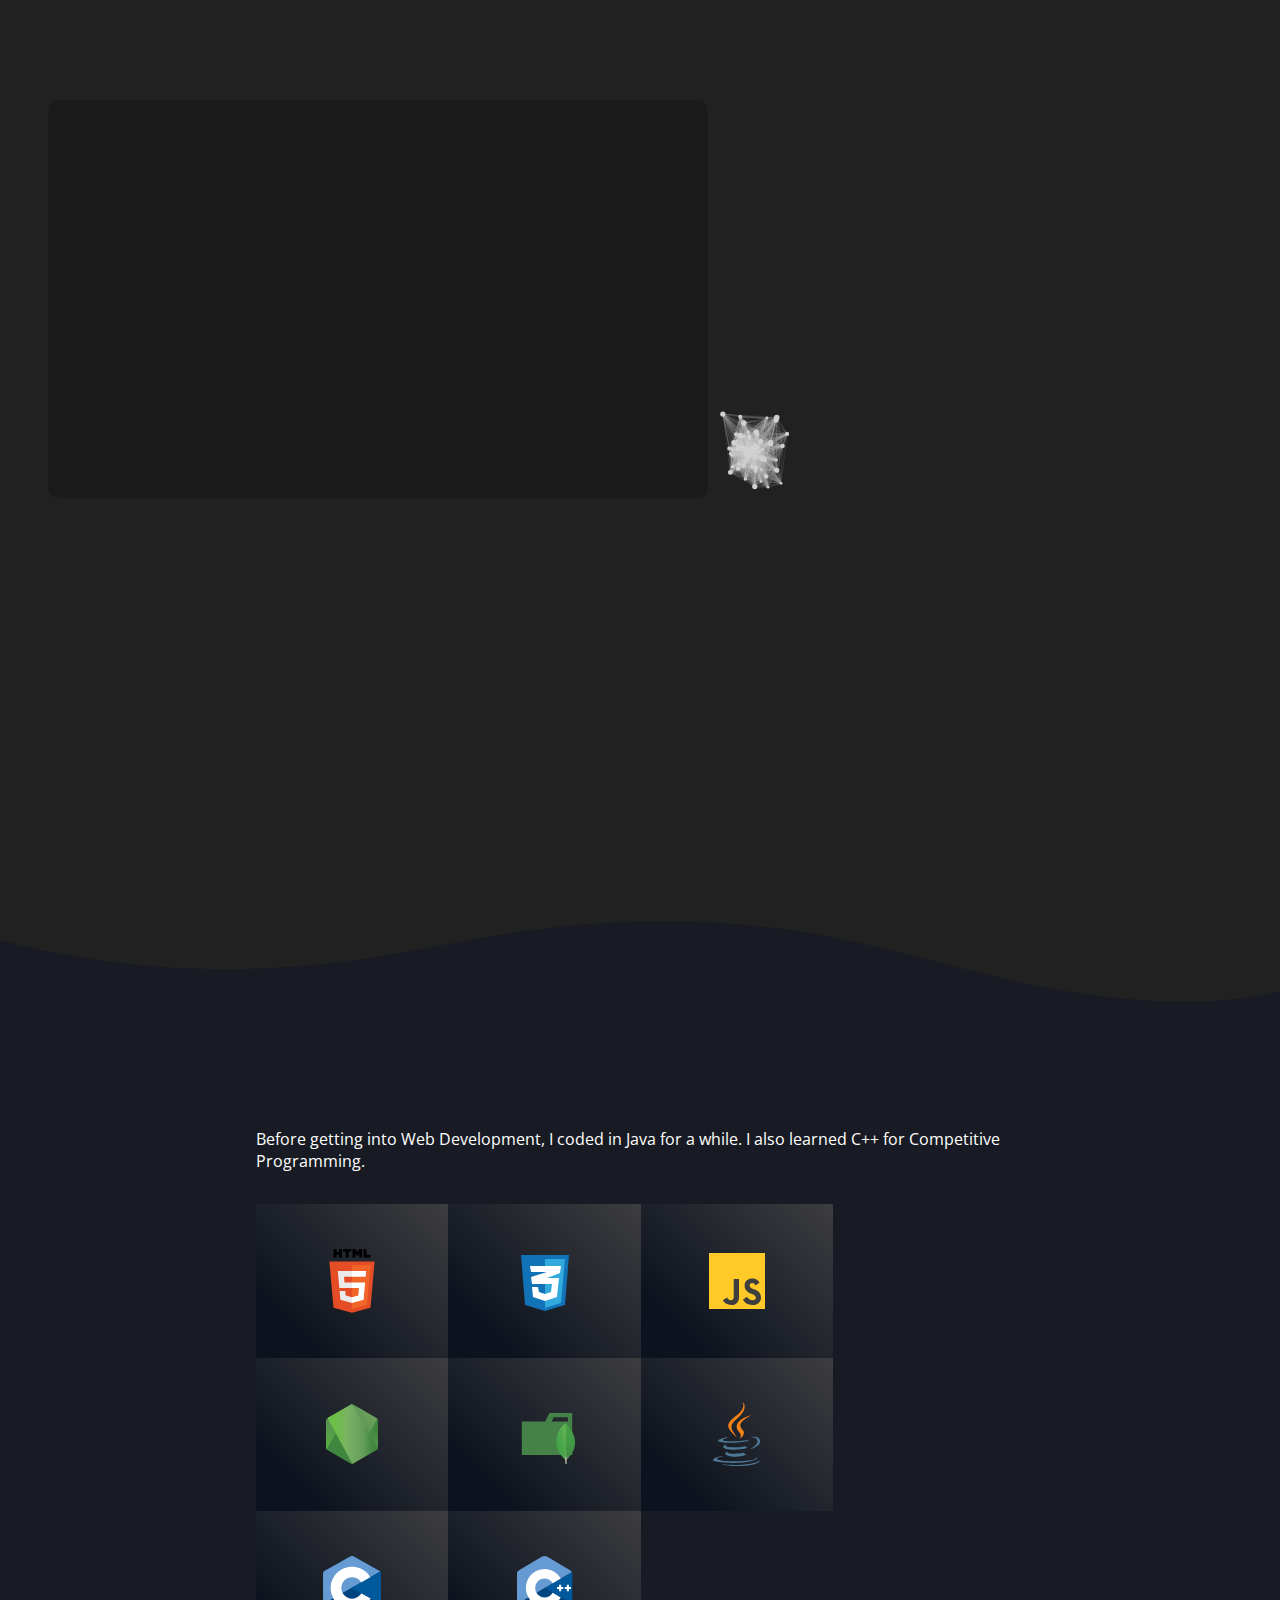
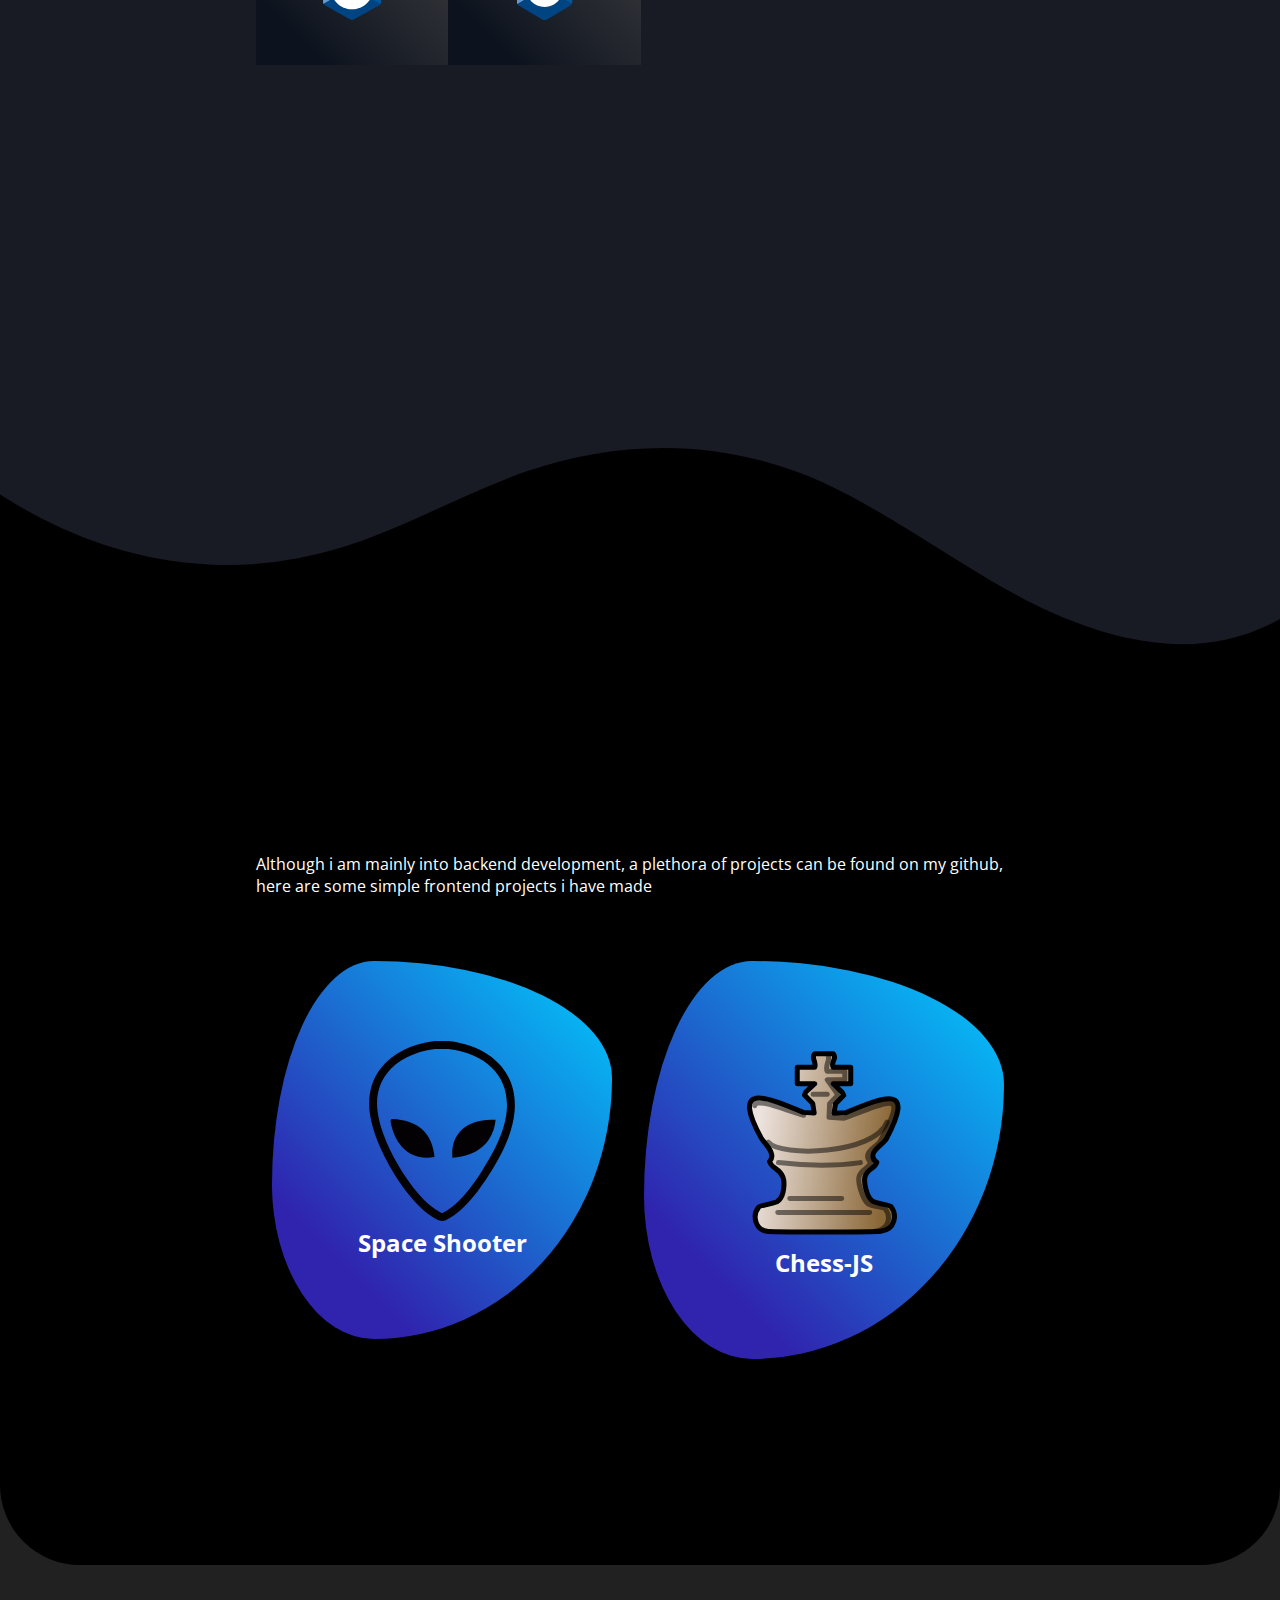
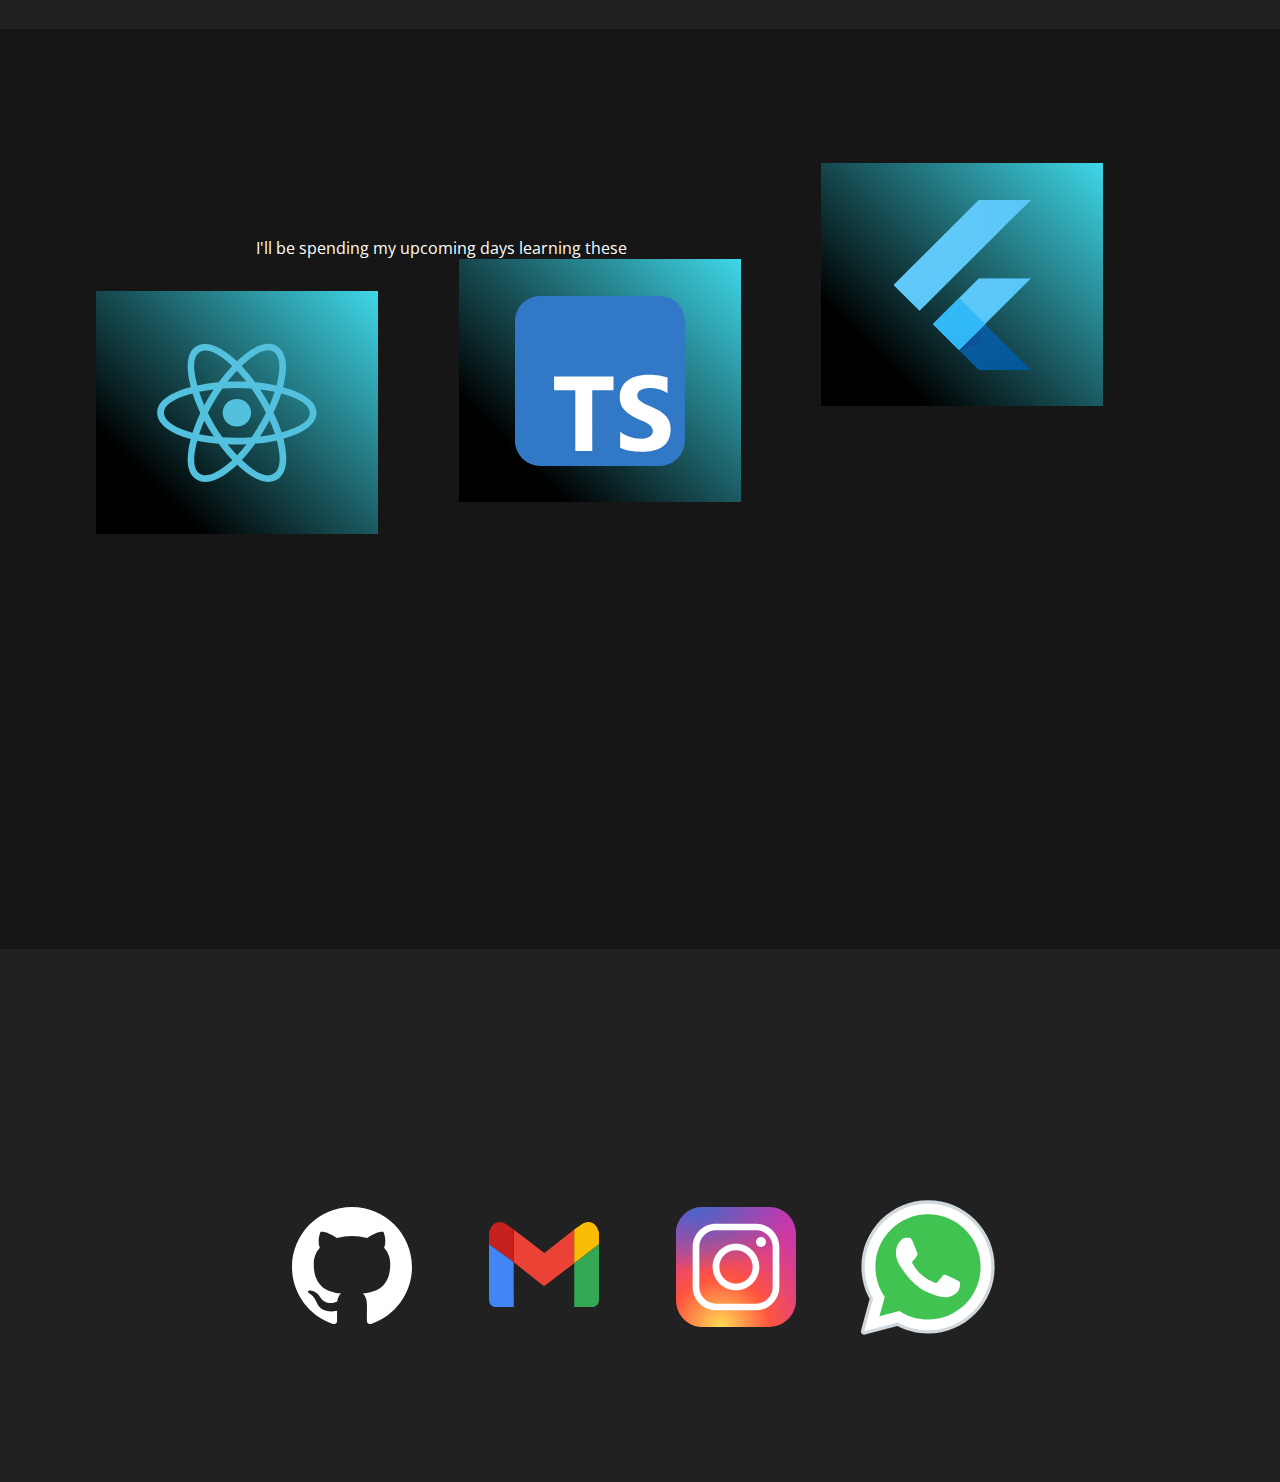
==== commit 0e1a0cf6: "amendments" ====
--- a/index.html
+++ b/index.html
@@ -30,10 +30,14 @@
     </section>
 
     <section class="tech_stacks">
-        
+        <div class="custom-shape-divider-top-1686499621">
+            <svg data-name="Layer 1" xmlns="http://www.w3.org/2000/svg" viewBox="0 0 1200 120" preserveAspectRatio="none">
+                <path d="M321.39,56.44c58-10.79,114.16-30.13,172-41.86,82.39-16.72,168.19-17.73,250.45-.39C823.78,31,906.67,72,985.66,92.83c70.05,18.48,146.53,26.09,214.34,3V0H0V27.35A600.21,600.21,0,0,0,321.39,56.44Z" class="shape-fill"></path>
+            </svg>
+        </div>
         <h1>My Tech Stack</h1>
         <p>Before getting into Web Development, I coded in Java for a while. I also learned C++ for Competitive Programming.</p>
-        <div class="tech_stack_container" style="--c2:#525353;--c1:rgb(55, 55, 55);">
+        <div class="tech_stack_container" style="--c2:#3d3d40;--c1:#0d131e;">
             <div class="tech_stack" style="--altitude:0rem;">
                 <img src="Images/html.svg" title="HTML" alt="html">
             </div>
@@ -109,7 +113,7 @@
         <h1>A little something I made...</h1>
         <canvas class="anim"></canvas>
     </section> -->
-    <section class="bgcol212121" class="blob_anim">
+    <section class="blob_anim col_darkgrey">
         
         <h1>Future plans</h1>
         <p>I'll be spending my upcoming days learning these</p>
--- a/style.css
+++ b/style.css
@@ -85,7 +85,7 @@
     padding-left:5rem;
     padding-bottom:8rem;
     border-radius: 10px;
-    background-color: #88888833;
+    background-color: #00000033;
     width:580px;
 }
 h1
@@ -208,7 +208,28 @@
 .tech_stacks
 {
     min-height: var(--techStackHt);
-    
+    background-color: #181b23;
+
+    
+}
+.custom-shape-divider-top-1686499621 {
+    position: absolute;
+    top: 0;
+    left: 0;
+    width: 100%;
+    overflow: hidden;
+    line-height: 0;
+}
+
+.custom-shape-divider-top-1686499621 svg {
+    position: relative;
+    display: block;
+    width: calc(100% + 1.3px);
+    height: 89px;
+}
+
+.custom-shape-divider-top-1686499621 .shape-fill {
+    fill: #212121;
 }
 .tech_stack_container_fut
 {
@@ -392,8 +413,13 @@
     transition: transform 200ms ease-in-out;
     animation: wobble 12s linear infinite;
 }
+.col_darkgrey
+{
+    background-color: #161616;
+}
 .blob_anim
 {
+    
     animation: wobble 12s ease-in-out infinite;
 }
 @keyframes wobble
@@ -426,9 +452,7 @@
     border-radius: 3px;
     backdrop-filter: blur(4px);
 }
-#reach_me::-webkit-scrollbar-thumb {
-    background-color: #084444;
-}
+
 .social
 {
     width: 10rem;
@@ -447,10 +471,7 @@
 #section_social
 {
     min-height: 300px;
-    background-image: url("./Images/layered-waves-haikei.svg");
-    background-repeat: no-repeat;
-    background-size: cover;
-    background-position: center;
+    
 }
 
 .anim
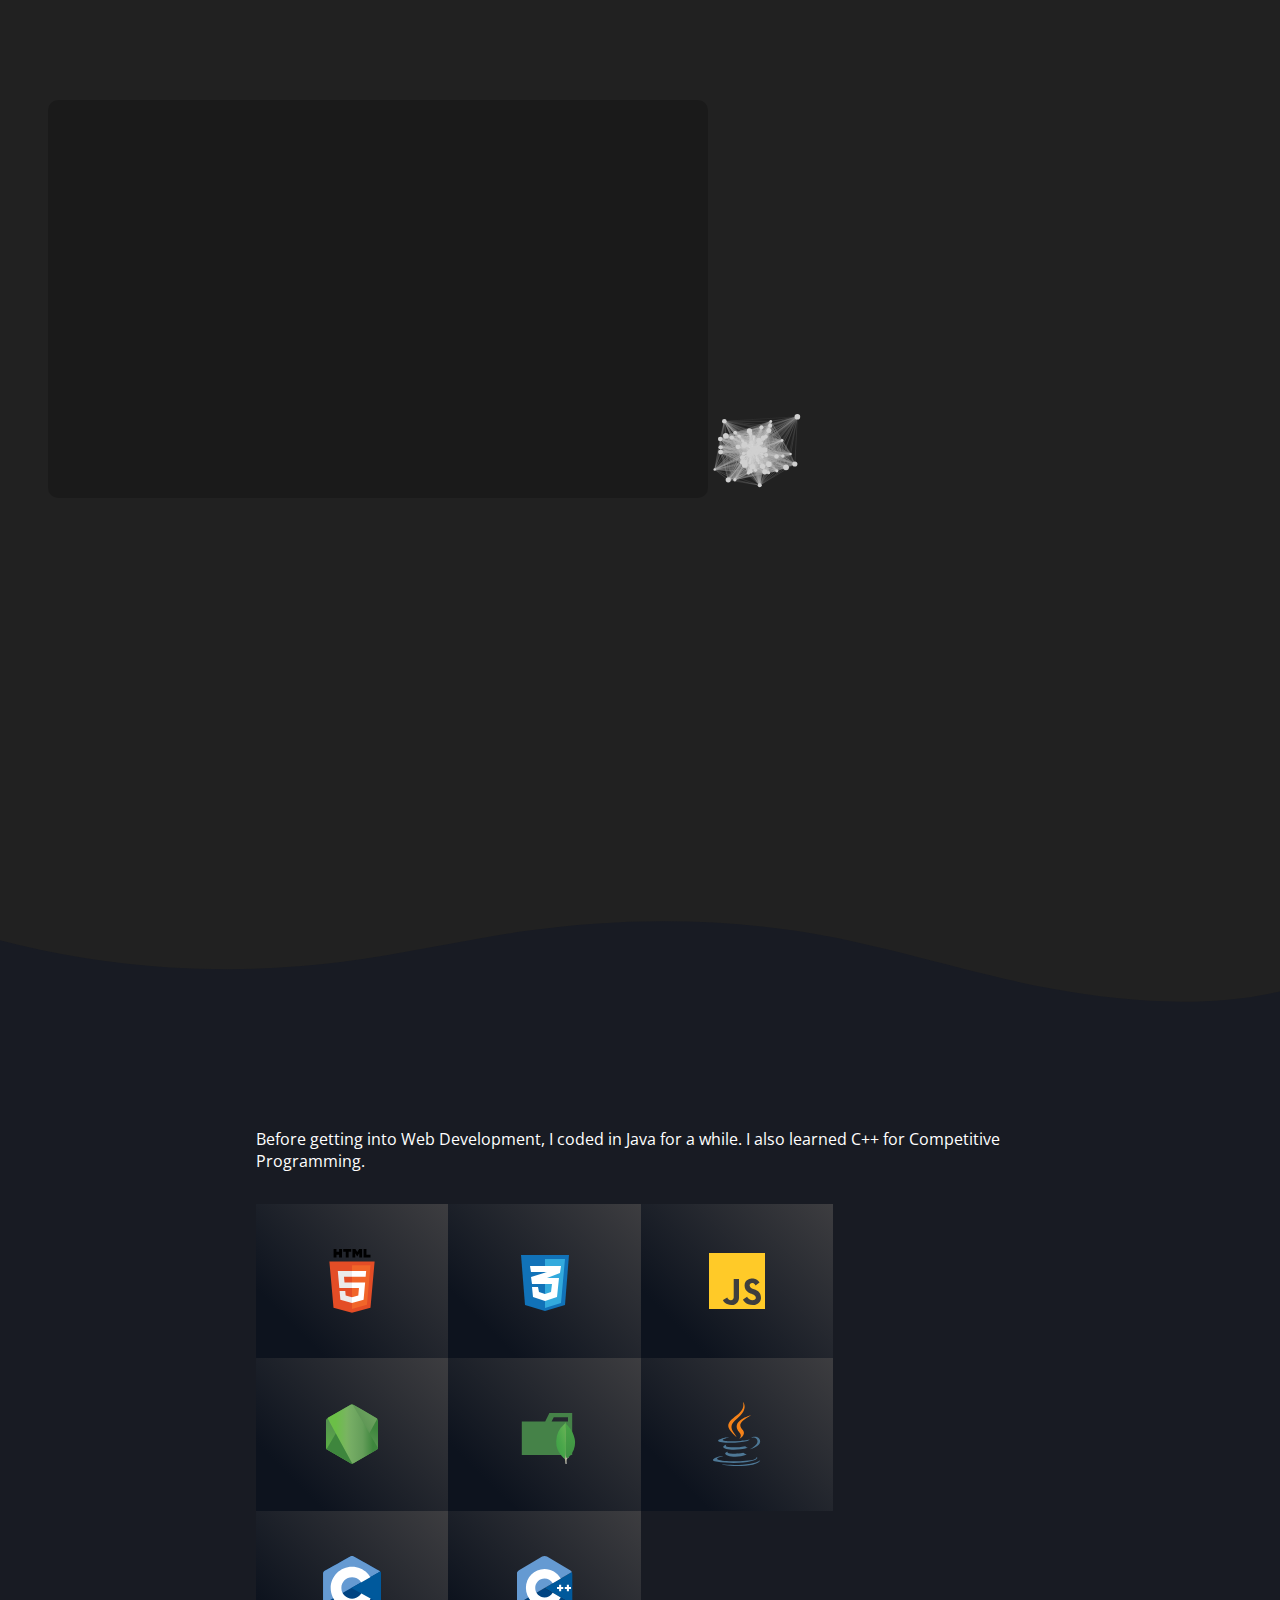
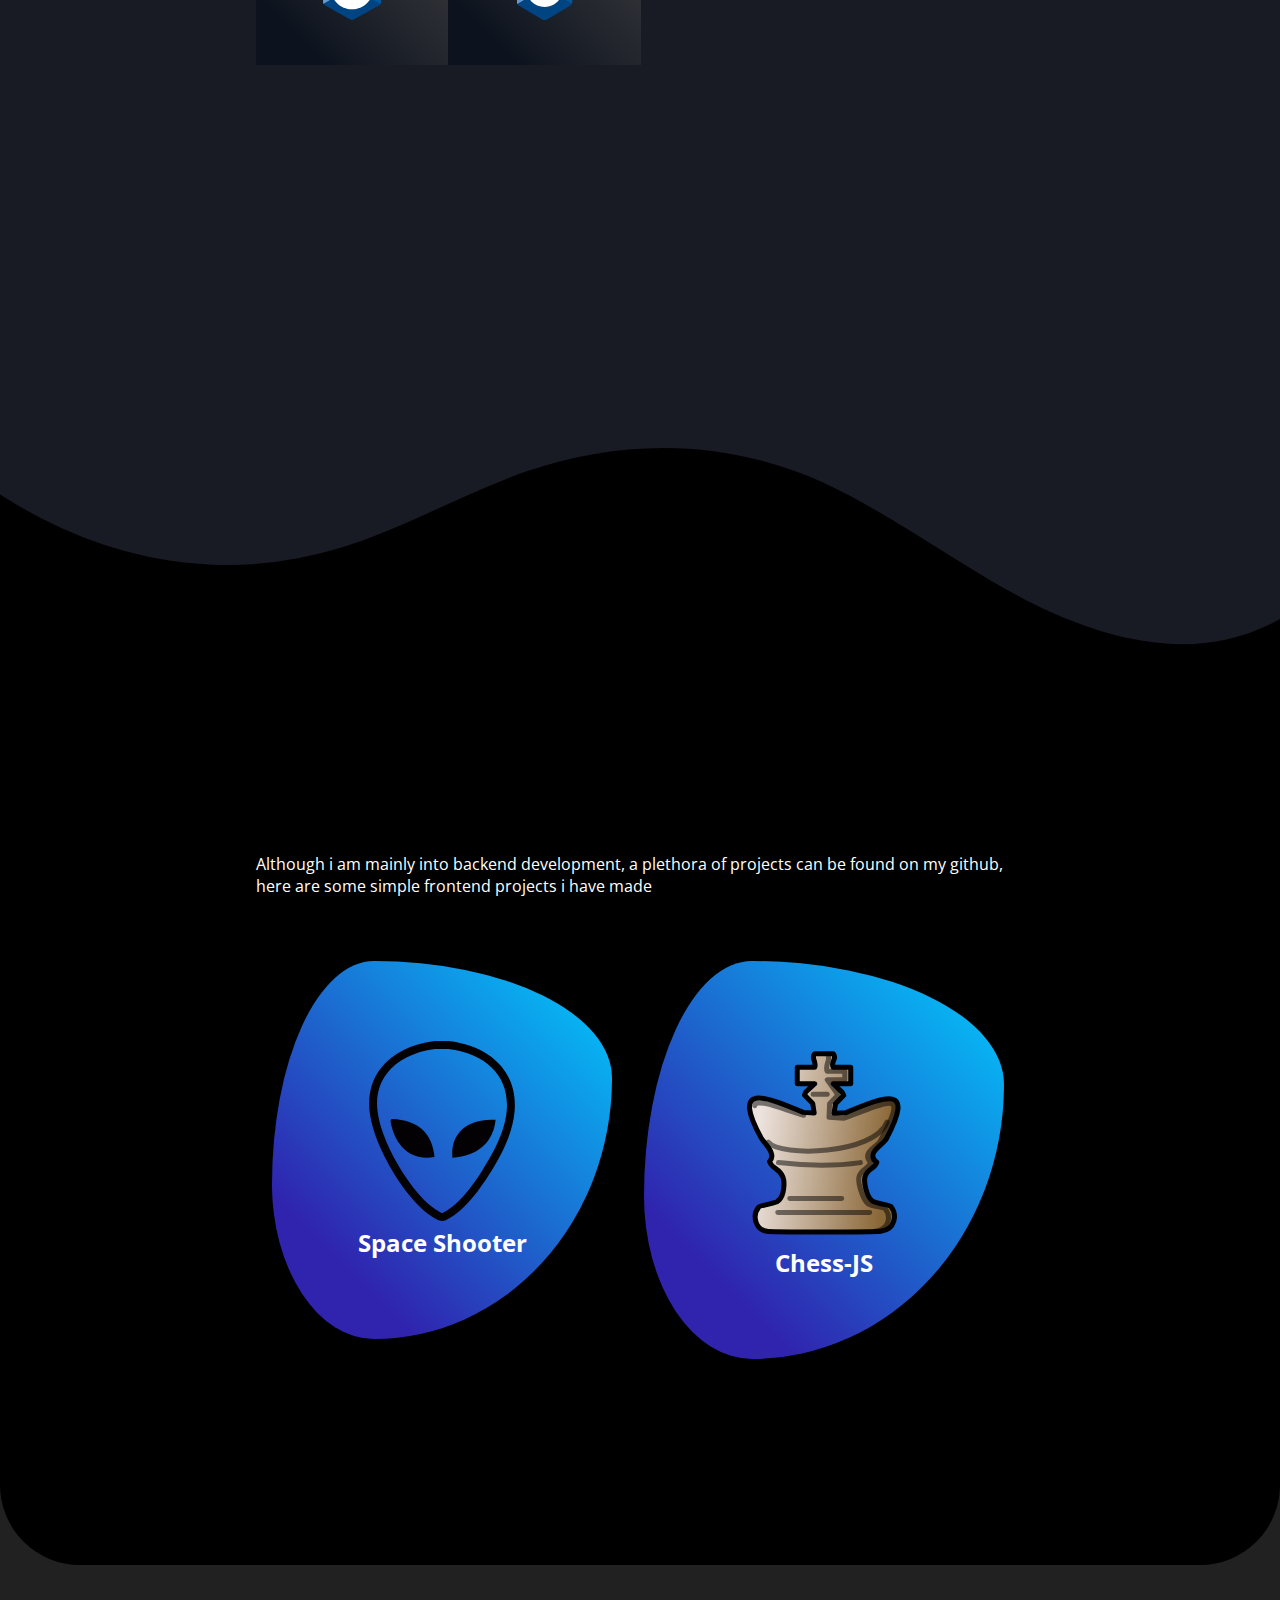
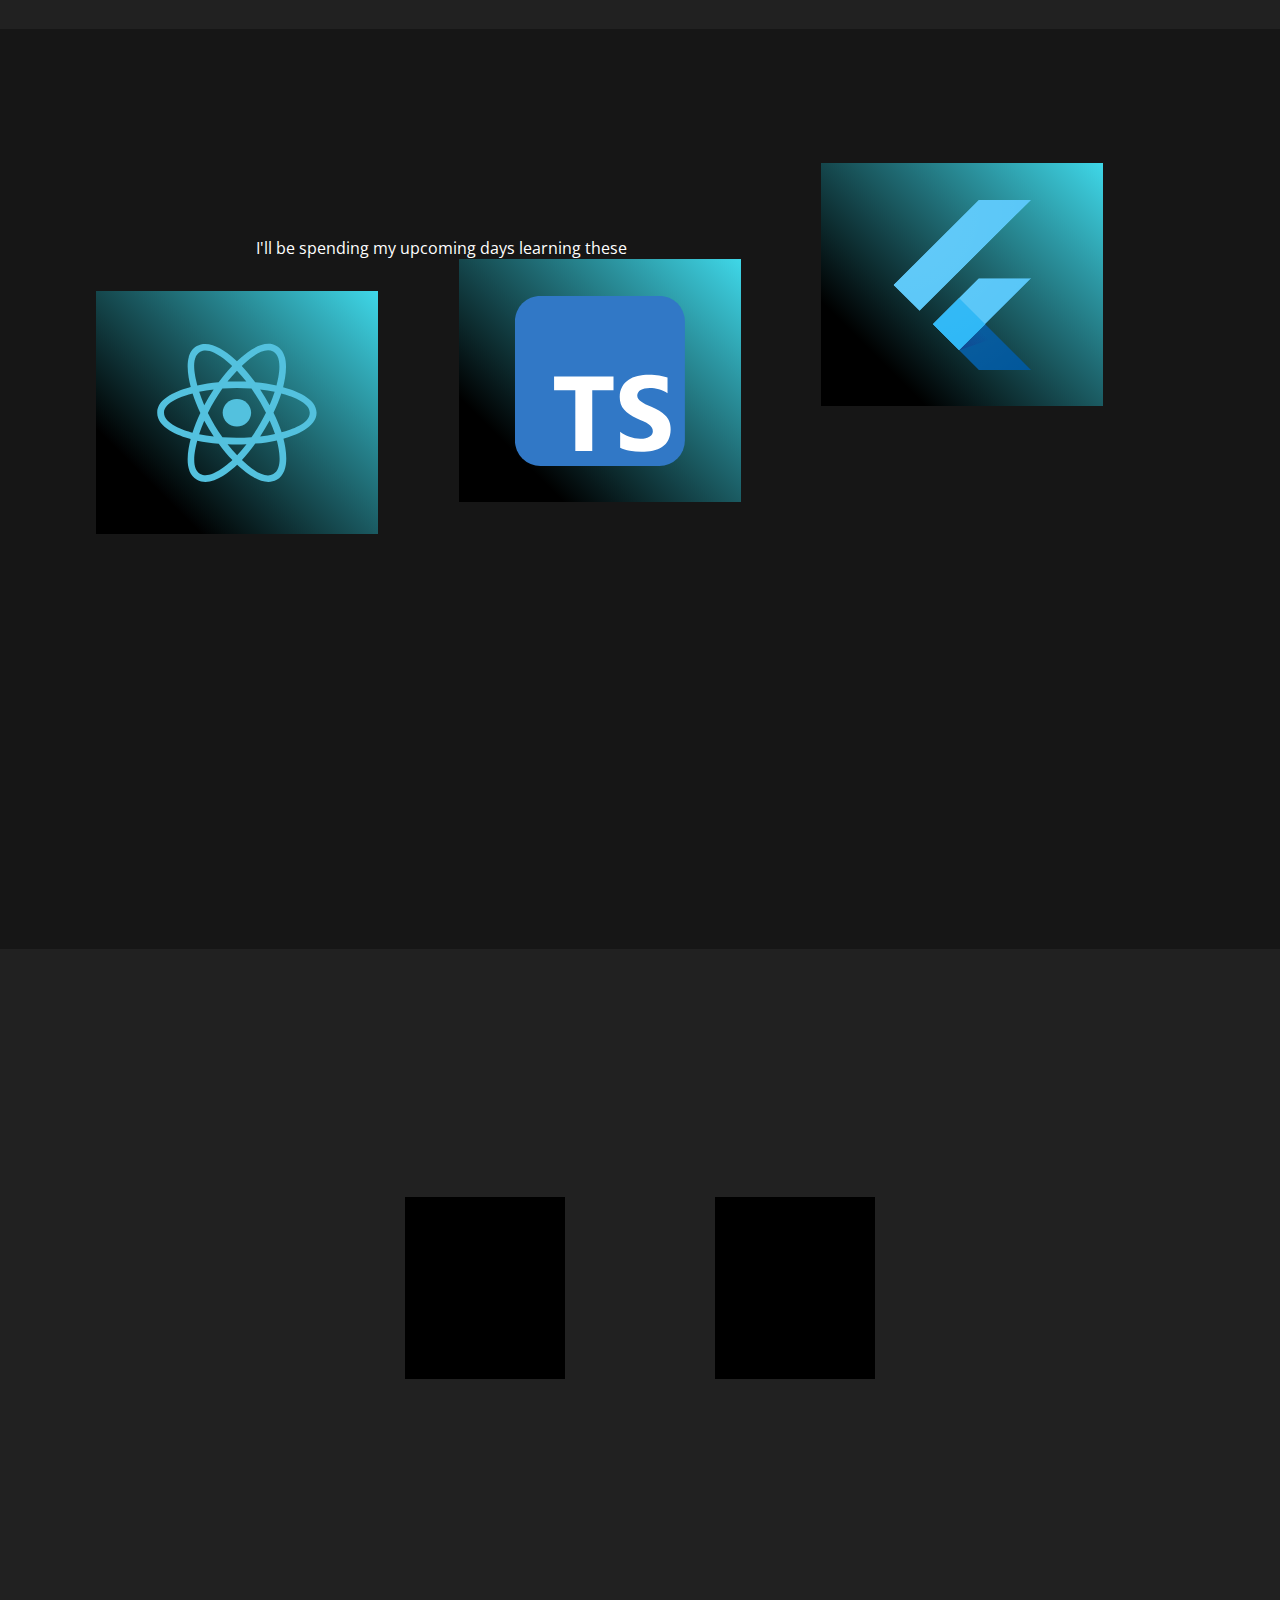
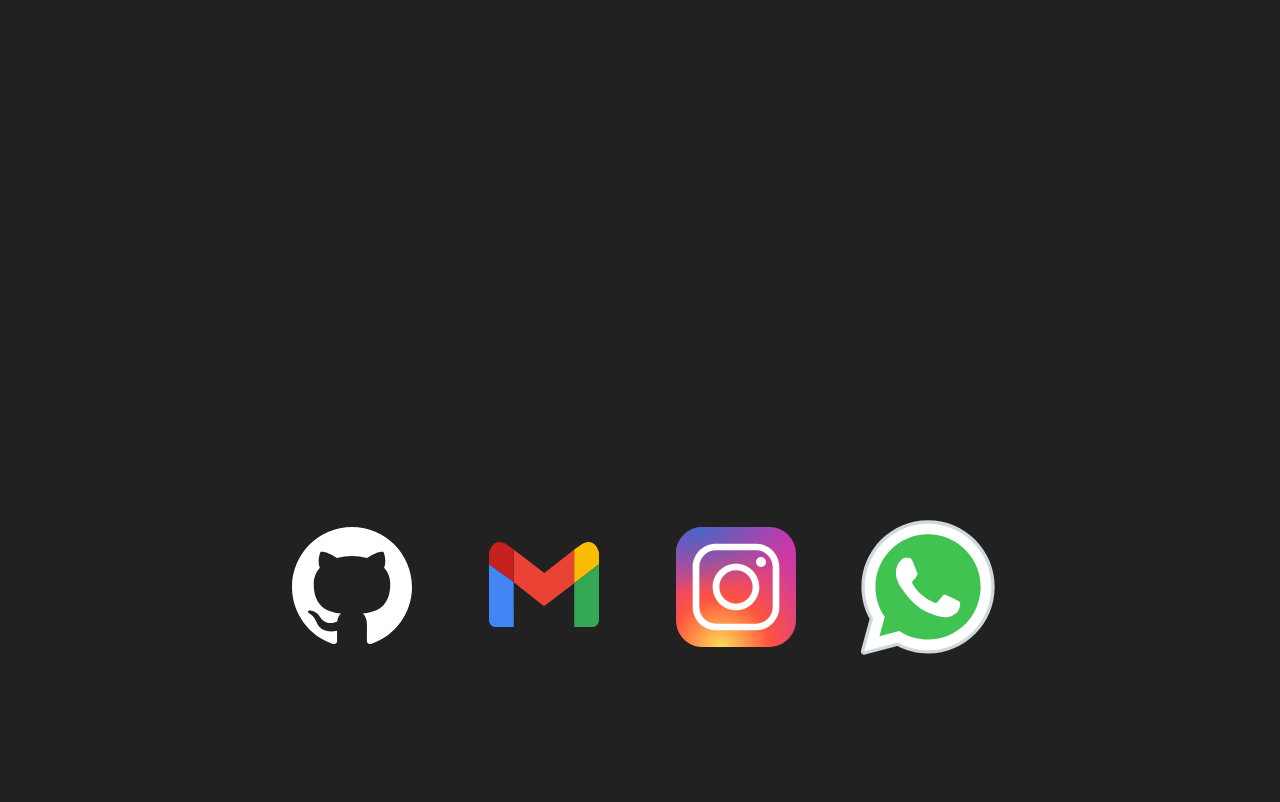
==== commit 7e88e588: "using spotify api" ====
--- a/index.html
+++ b/index.html
@@ -109,10 +109,7 @@
             </a>
         </div>
     </section>
-    <!-- <section class="copsanim">
-        <h1>A little something I made...</h1>
-        <canvas class="anim"></canvas>
-    </section> -->
+    
     <section class="blob_anim col_darkgrey">
         
         <h1>Future plans</h1>
@@ -129,7 +126,23 @@
             </div>
         </div>
     </section>
-    
+    <section>
+        <h1>What I'm listening to</h1>
+        <div class="wrapper_spotify_content">
+
+            <a class="spotify_entry" id="link_album" target="_blank">
+                <img src="" alt="" id="cover" >
+                <div id="title"></div>
+                <div id="artist"></div>
+            </a>
+            <a class="spotify_entry" id="link_show" target="_blank">
+                <img src="" alt="" id="cover" >
+                <div id="title"></div>
+                <div id="artist"></div>
+            </a>
+        </div>
+        
+    </section>
     <section id="section_social">
         <h1>Get in touch with me</h1>
         <div id="reach_me">
@@ -155,5 +168,6 @@
     </section>
     <script src="./scripts/intersect.js"></script>
     <script src="./scripts/COPS_anim.js"></script>
+    <script src="./scripts/spotify.js"></script>
 </body>
 </html>--- a/style.css
+++ b/style.css
@@ -480,4 +480,26 @@
     /* top:50px; */
     margin-top: -100px;
     position: absolute;
+}
+
+.spotify_entry
+{
+    animation: wobble 12s linear infinite;
+    padding: 80px;
+    background-color: black;
+    display: inline-block;
+    text-align: center;
+    margin: 20px;
+}
+.spotify_entry:hover
+{
+    transform: scale(1.1);
+}
+.wrapper_spotify_content
+{
+    display: flex;
+    flex-direction: row;
+    justify-content: space-evenly;
+    align-items: center;
+    padding: 20px;
 }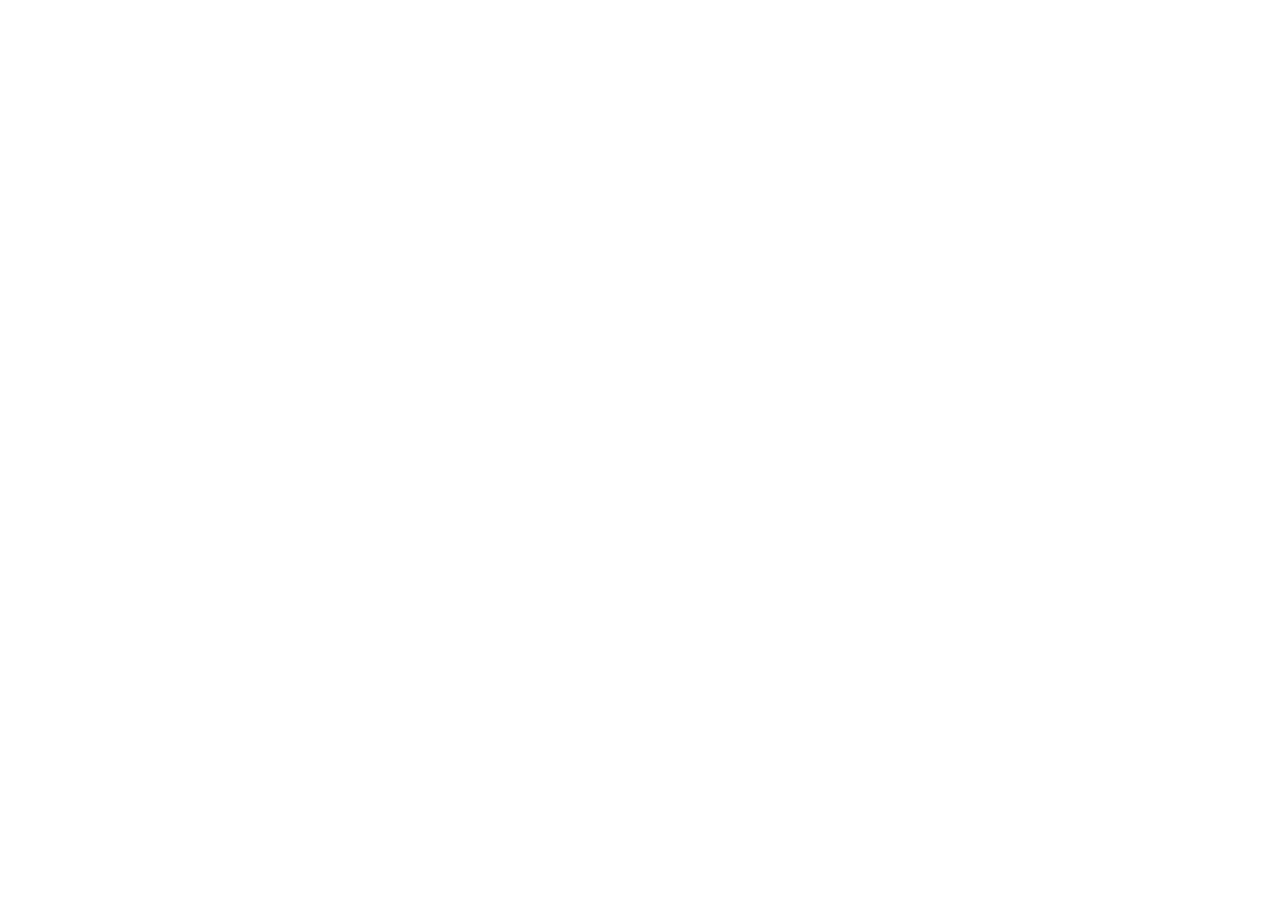
==== commit 6db62a31: "secured auth" ====
--- a/index.html
+++ b/index.html
@@ -168,6 +168,6 @@
     </section>
     <script src="./scripts/intersect.js"></script>
     <script src="./scripts/COPS_anim.js"></script>
-    <script src="./scripts/spotify.js"></script>
+    <script src="./scripts/spotify_alt.js"></script>
 </body>
 </html>